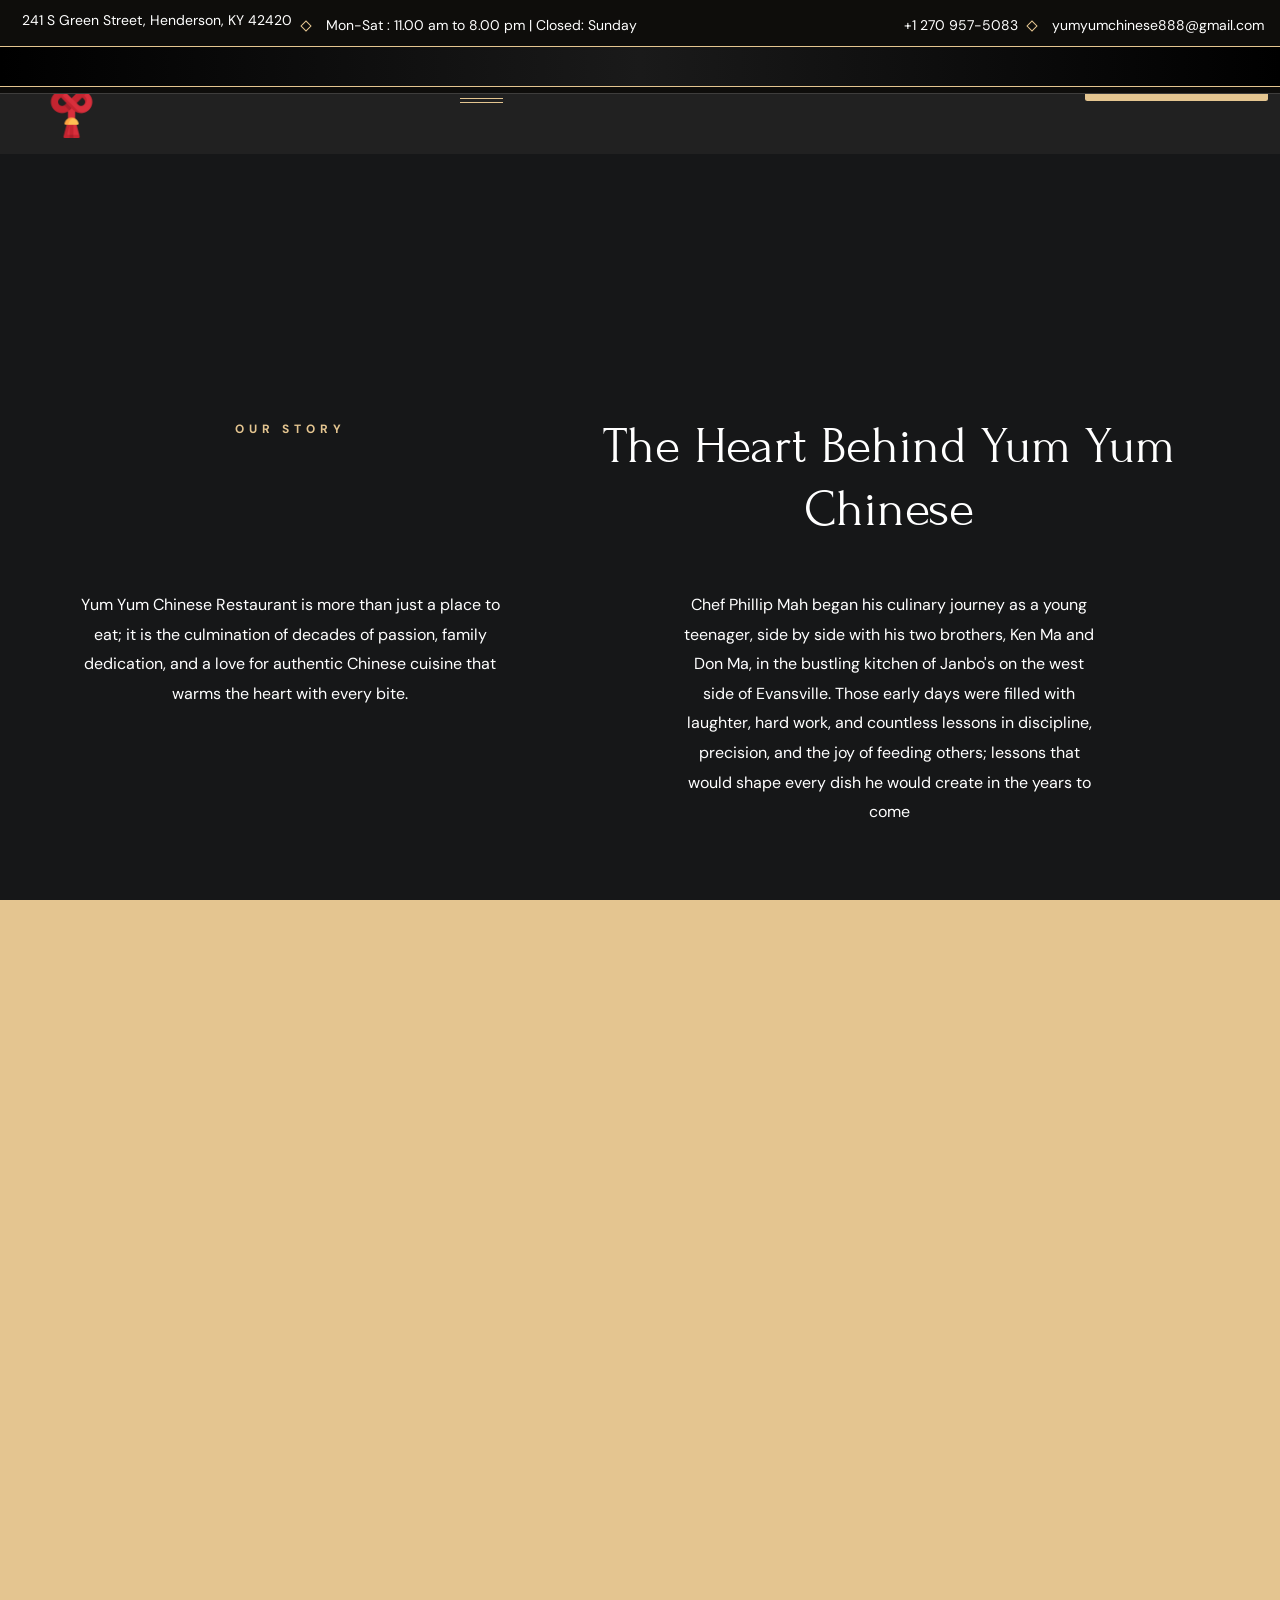
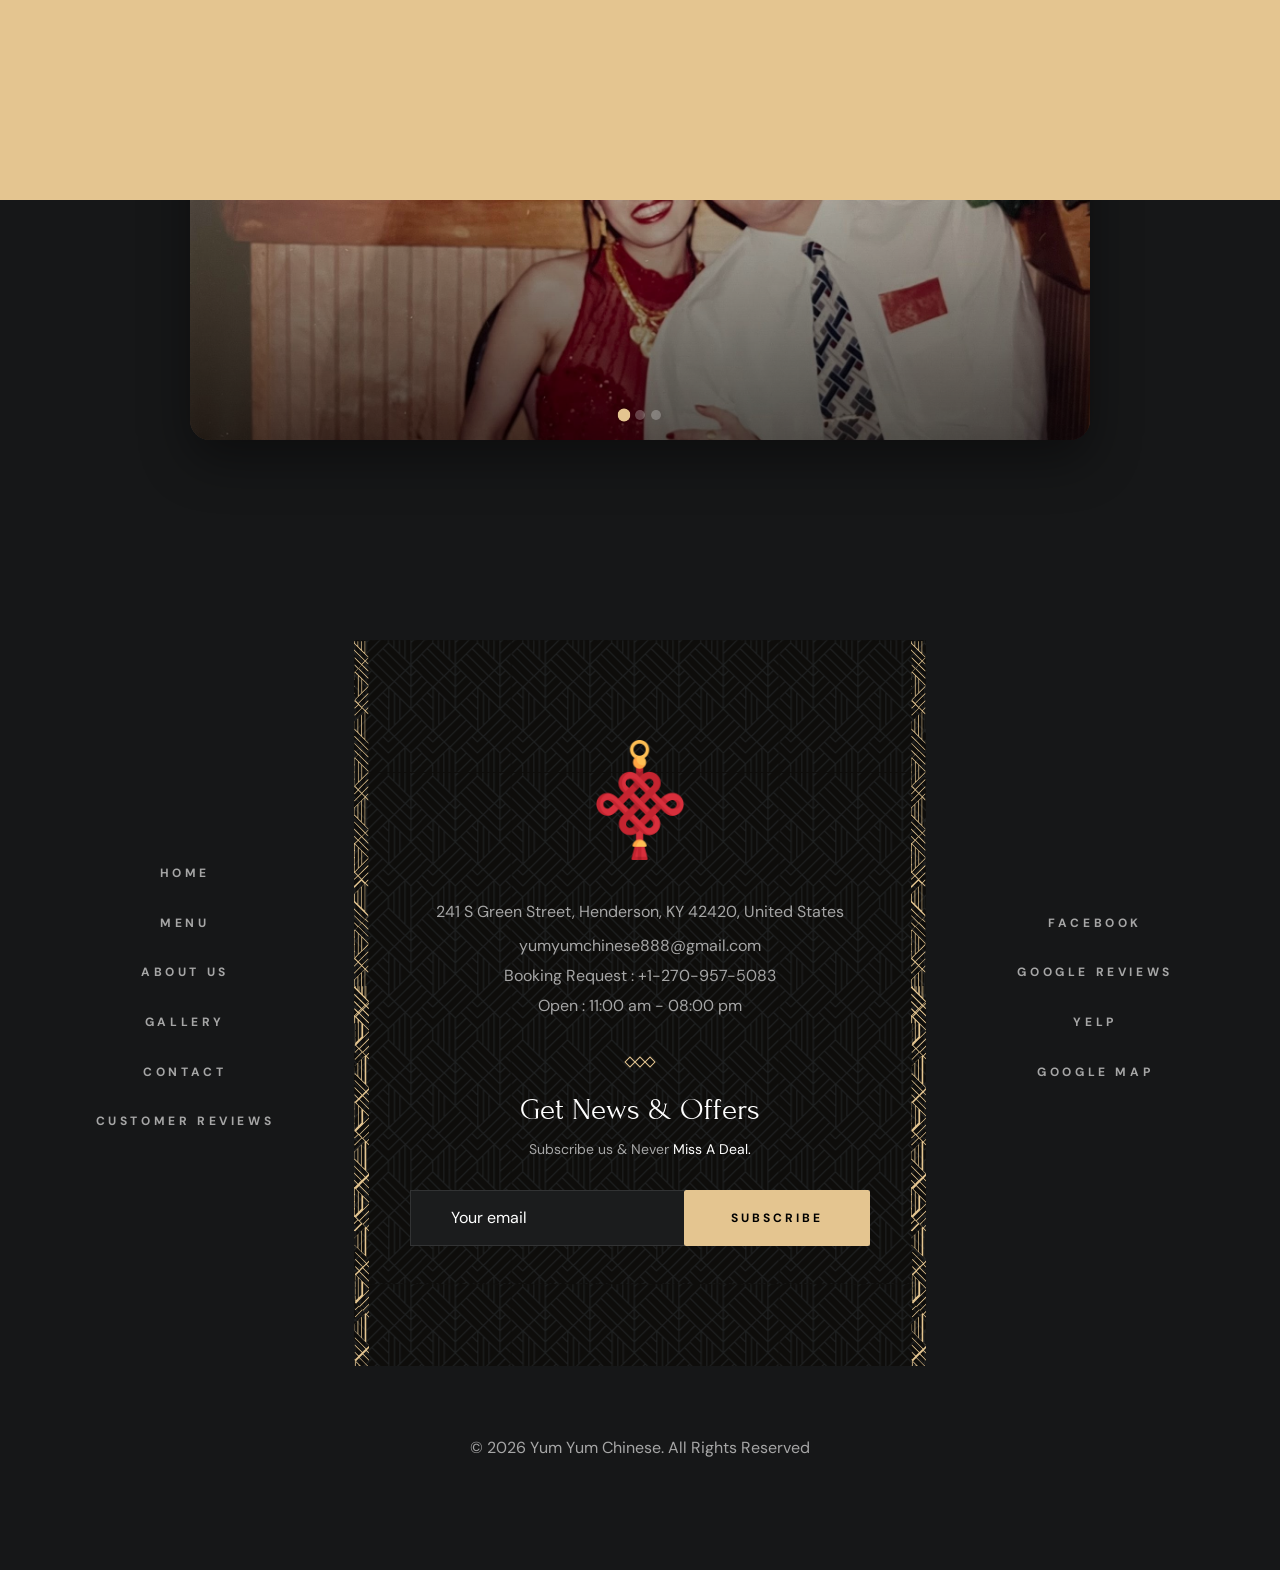
==== about.html @ f3e4d39f "cleaning up story for about us" ====
<!DOCTYPE html>
<html lang="en">

<head>
  <meta charset="UTF-8">
  <meta http-equiv="X-UA-Compatible" content="IE=edge">
  <meta name="viewport" content="width=device-width, initial-scale=1.0">

  <!-- 
    - primary meta tags
  -->
  <title>Yum Yum Chinese Restaurant - Authentic Chinese Cuisine</title>
  <meta name="title" content="Yum Yum Chinese Restaurant - Authentic Chinese Cuisine">
  <meta name="description" content="This is a Chinese restaurant html template made by veonzzn">

  <!-- 
    - favicon
  -->
  <link rel="shortcut icon" href="./assets/images/chinese-knot.png" type="image/png">

  <!-- 
    - google font link
  -->
  <link rel="preconnect" href="https://fonts.googleapis.com">
  <link rel="preconnect" href="https://fonts.gstatic.com" crossorigin>
  <link href="https://fonts.googleapis.com/css2?family=DM+Sans:wght@400;700&family=Forum&display=swap" rel="stylesheet">

  <!-- Bootstrap CSS -->
    <link rel="stylesheet" href="https://cdn.jsdelivr.net/npm/bootstrap@4.5.2/dist/css/bootstrap.min.css">
  
    <!-- 
    - custom css link
  -->
  <link rel="stylesheet" href="./assets/css/style.css">

</head>

<body id="top">

  <!-- 
    - #PRELOADER
  -->

  <div class="preload" data-preaload>
    <div class="circle"></div>
    <p class="text">Yum Yum Chinese</p>
  </div>





  <!-- 
    - #TOP BAR
  -->

  <div class="topbar">
    <div class="container">

      <address class="topbar-item">
        <div class="icon">
          <ion-icon name="location-outline" aria-hidden="true"></ion-icon>
        </div>

        <span class="span">
          241 S Green Street, Henderson, KY 42420
        </span>
      </address>

      <div class="separator"></div>

      <div class="topbar-item item-2">
        <div class="icon">
          <ion-icon name="time-outline" aria-hidden="true"></ion-icon>
        </div>

        <span class="span">Mon-Sat : 11.00 am to 8.00 pm | Closed: Sunday</span>
      </div>

      <a href="tel:+11234567890" class="topbar-item link">
        <div class="icon">
          <ion-icon name="call-outline" aria-hidden="true"></ion-icon>
        </div>

        <span class="span">+1 270 957-5083</span>
      </a>

      <div class="separator"></div>

      <a href="mailto:booking@restaurant.com" class="topbar-item link">
        <div class="icon">
          <ion-icon name="mail-outline" aria-hidden="true"></ion-icon>
        </div>

        <span class="span">yumyumchinese888@gmail.com</span>
      </a>

    </div>

    <div class="scroll-banner">
          <p>🔥 Fresh Chinese Food • Weekly Lunch and Combo Specials • Carry Out Only • Call Now: 270-957-5083 🔥      |      ✨ New Menus and New Prices Effective Immediately in April 2026 ✨</p>
    </div>
    
  </div>





  <!-- 
    - #HEADER
  -->

  <header class="header" data-header>
    <div class="container">

      <a href="#" class="logo">
        <img src="./assets/images/chinese-knot.png" width="160" height="50" alt="Yum Yum Chinese - Home">
      </a>

      <nav class="navbar" data-navbar>

        <button class="close-btn" aria-label="close menu" data-nav-toggler>
          <ion-icon name="close-outline" aria-hidden="true"></ion-icon>
        </button>

        <a href="#" class="logo">
          <img src="./assets/images/chinese-knot.png" width="160" height="50" alt="Yum Yum Chinese - Home">
        </a>

        <ul class="navbar-list">

          <li class="navbar-item">
            <a href="index.html" class="navbar-link hover-underline active">
              <div class="separator"></div>

              <span class="span">Home</span>
            </a>
          </li>

          <li class="navbar-item">
            <a href="menu.html" class="navbar-link hover-underline">
              <div class="separator"></div>

              <span class="span">Menu</span>
            </a>
          </li>

          <li class="navbar-item">
            <a href="about.html" class="navbar-link hover-underline">
              <div class="separator"></div>

              <span class="span">About Us</span>
            </a>
          </li>

          <li class="navbar-item">
            <a href="gallery.html" class="navbar-link hover-underline">
              <div class="separator"></div>

              <span class="span">Gallery</span>
            </a>
          </li>

          <li class="navbar-item">
            <a href="contact.html" class="navbar-link hover-underline">
              <div class="separator"></div>

              <span class="span">Contact</span>
            </a>
          </li>

          <li class="navbar-item">
            <a href="reviews.html" class="navbar-link hover-underline">
              <div class="separator"></div>

              <span class="span">Customer Reviews</span>
            </a>
          </li>

        </ul>

        <div class="text-center">
          <p class="headline-1 navbar-title">Visit Us</p>

          <address class="body-4">
            241 S Green Street, <br>
            Henderson, KY
          </address>

          <p class="body-4 navbar-text">Open: 11.00 am - 8.00pm</p>

          <a href="mailto:booking@grilli.com" class="body-4 sidebar-link">yumyumchinese888@gmail.com</a>

          <div class="separator"></div>

          <p class="contact-label">Place Order</p>

          <a href="tel:+88123123456" class="body-1 contact-number hover-underline">
            +1 270 957-5083
          </a>
        </div>

      </nav>

      <a href="#" class="btn btn-secondary">
        <span class="text text-1">Call Now</span>

        <span class="text text-2" aria-hidden="true">Call Now</span>
      </a>

      <button class="nav-open-btn" aria-label="open menu" data-nav-toggler>
        <span class="line line-1"></span>
        <span class="line line-2"></span>
        <span class="line line-3"></span>
      </button>

      <div class="overlay" data-nav-toggler data-overlay></div>

    </div>
  </header>

  <!-- 
  - #ABOUT
-->

<section class="section about text-center" aria-labelledby="about-label">
  <div class="container">

    <p class="section-subtitle label-2" id="about-label">Our Story</p>

    <h2 class="headline-1 section-title">The Heart Behind Yum Yum Chinese</h2>

    <p class="section-text">
      Yum Yum Chinese Restaurant is more than just a place to eat; it is the culmination of decades of passion, family dedication, and a love for authentic Chinese cuisine that warms the heart with every bite.
    </p>

    <p class="section-text">
      Chef Phillip Mah began his culinary journey as a young teenager, side by side with his two brothers, Ken Ma and Don Ma, in the bustling kitchen of Janbo&apos;s on the west side of Evansville. Those early days were filled with laughter, hard work, and countless lessons in discipline, precision, and the joy of feeding others; lessons that would shape every dish he would create in the years to come
    </p>

    <p class="section-text">
      As Phillip and his wife Ying grew their own family, they dreamed of crafting a restaurant that reflected their own vision and values. This dream took root in Princeton, Kentucky, where they opened Great Wall. There, they began perfecting a style that married authentic Chinese flavors with a warm, family-centered dining experience, a place where every guest felt like they were walking into the heart of someone&apos;s home.
    </p>

    <p class="section-text">
      Family remained at the center of their lives, and Phillip and Ying returned to Evansville to be closer to loved ones. Their belief that meals are more than food, they are moments shared, memories created, and connections strengthened, guided their next venture: Mandarin Garden. Each dish was prepared with care, patience, and the intention of bringing people together, table by table.
    </p>

    <p class="section-text">
      In 2018, Yum Yum Chinese Restaurant opened its doors in Henderson, Kentucky. Here, Phillip and Ying combined their years of experience, love for tradition, and a touch of creative flair to offer more than just food; they created a space where the community could gather, celebrate, and feel at home. From the crispy spring rolls to the sizzling entrees, every bite tells a story of dedication, resilience, and heart.
    </p>

    <p class="section-text">
      Today, Yum Yum Chinese continues to shine as a testament to their journey. It is a place where passion meets purpose, where every plate carries the flavors of family, and where guests are welcomed not just as customers, but as cherished members of the extended Yum Yum family.
    </p>

    </div>

    <div>
      <div id="carouselExampleIndicators" class="carousel slide" data-ride="carousel">
        <ol class="carousel-indicators">
          <li data-target="#carouselExampleIndicators" data-slide-to="0" class="active"></li>
          <li data-target="#carouselExampleIndicators" data-slide-to="1"></li>
          <li data-target="#carouselExampleIndicators" data-slide-to="2"></li>
        </ol>
        <div class="carousel-inner">
          <div class="carousel-item active">
            <img class="d-block w-100" src="./assets/images/slide-1.jpg" alt="marriage">
          </div>

          <div class="carousel-item">
            <img class="d-block w-100" src="./assets/images/story-1.jpeg" alt="on-a-date">
          </div>

          <div class="carousel-item">
            <img class="d-block w-100" src="./assets/images/story-young.jpeg" alt="young-couplee">
          </div>

          <div class="carousel-item">
            <img class="d-block w-100" src="./assets/images/story-sanfran.jpeg" alt="san-francisco">
          </div>

          <div class="carousel-item">
            <img class="d-block w-100" src="./assets/images/story-family-building.jpeg" alt="building-a-family">
          </div>

          <div class="carousel-item">
            <img class="d-block w-100" src="./assets/images/family-ky.jpg" alt="building-a-family-2">
          </div>

          <div class="carousel-item">
            <img class="d-block w-100" src="./assets/images/story-janbo.jpeg" alt="janbo-with-eldest-brother">
          </div>

          <div class="carousel-item">
            <img class="d-block w-100" src="./assets/images/story-fam-adults.jpeg" alt="family-gathering">
          </div>

          <div class="carousel-item">
            <img class="d-block w-100" src="./assets/images/story-kitchen-chef.jpeg" alt="chef-folding-rolls">
          </div>

          <div class="carousel-item">
            <img class="d-block w-100" src="./assets/images/story-guest-1.jpeg" alt="guest">
          </div>

          <div class="carousel-item">
            <img class="d-block w-100" src="./assets/images/story-guest-2.jpeg" alt="guest">
          </div>

          <div class="carousel-item">
            <img class="d-block w-100" src="./assets/images/story-guest-3.jpeg" alt="guest">
          </div>

          <div class="carousel-item">
            <img class="d-block w-100" src="./assets/images/story-guest-4.jpeg" alt="guest">
          </div>

          <div class="carousel-item">
            <img class="d-block w-100" src="./assets/images/story-guest-5.jpeg" alt="guest">
          </div>

          <div class="carousel-item">
            <img class="d-block w-100" src="./assets/images/story-guest-6.jpeg" alt="guest">
          </div>

          <div class="carousel-item">
            <img class="d-block w-100" src="./assets/images/story-guest-7.jpeg" alt="guest">
          </div>

          <div class="carousel-item">
            <img class="d-block w-100" src="./assets/images/story-guest.jpeg" alt="guest">
          </div>

        </div>
        <a class="carousel-control-prev" href="#carouselExampleIndicators" role="button" data-slide="prev">
          <span class="carousel-control-prev-icon" aria-hidden="true"></span>
          <span class="sr-only">Previous</span>
        </a>
        <a class="carousel-control-next" href="#carouselExampleIndicators" role="button" data-slide="next">
          <span class="carousel-control-next-icon" aria-hidden="true"></span>
          <span class="sr-only">Next</span>
        </a>
      </div>
    </div>
  </section>




  <!-- 
    - #FOOTER
  -->

  <footer class="footer section has-bg-image text-center"
    style="background-image: url('./assets/images/footer-bg.jpg')">
    <div class="container">

      <div class="footer-top grid-list">

        <div class="footer-brand has-before has-after">

          <a href="#" class="logo">
            <img src="./assets/images/chinese-knot.png" width="160" height="50" loading="lazy" alt="yummies">
          </a>

          <address class="body-4">
            241 S Green Street, Henderson, KY 42420, United States
          </address>

          <a href="mailto:yumyumchinese888@gmail.com" class="body-4 contact-link">yumyumchinese888@gmail.com</a>

          <a href="tel:+1-270-957-5083" class="body-4 contact-link">Booking Request : +1-270-957-5083</a>

          <p class="body-4">
            Open : 11:00 am - 08:00 pm
          </p>

          <div class="wrapper">
            <div class="separator"></div>
            <div class="separator"></div>
            <div class="separator"></div>
          </div>

          <p class="title-1">Get News & Offers</p>

          <p class="label-1">
            Subscribe us & Never <span class="span">Miss A Deal.</span>
          </p>

          <form action="" class="input-wrapper">
            <div class="icon-wrapper">
              <ion-icon name="mail-outline" aria-hidden="true"></ion-icon>

              <input type="email" name="email_address" placeholder="Your email" autocomplete="off" class="input-field">
            </div>

            <button type="submit" class="btn btn-secondary">
              <span class="text text-1">Subscribe</span>

              <span class="text text-2" aria-hidden="true">Subscribe</span>
            </button>
          </form>

        </div>

        <ul class="footer-list">

          <li>
            <a href="index.html" class="label-2 footer-link hover-underline">Home</a>
          </li>

          <li>
            <a href="menu.html" class="label-2 footer-link hover-underline">Menu</a>
          </li>

          <li>
            <a href="about.html" class="label-2 footer-link hover-underline">About Us</a>
          </li>

          <li>
            <a href="gallery.html" class="label-2 footer-link hover-underline">Gallery</a>
          </li>

          <li>
            <a href="contact.html" class="label-2 footer-link hover-underline">Contact</a>
          </li>

          <li>
            <a href="reviews.html" class="label-2 footer-link hover-underline">Customer Reviews</a>
          </li>

        </ul>

        <ul class="footer-list">

          <li>
            <a href="https://www.facebook.com/share/1Aq1JkBpDL/?mibextid=wwXIfr" class="label-2 footer-link hover-underline" alt="Facebook">Facebook</a>
          </li>

          <li>
            <a href="#" class="label-2 footer-link hover-underline" alt="Google Reviews">Google Reviews</a>
          </li>

          <li>
            <a href="https://www.yelp.com/biz/yum-yum-chinese-restaurant-henderson?osq=Chinese" class="label-2 footer-link hover-underline" alt="Yelp">Yelp</a>
          </li>

          <li>
            <a href="https://maps.app.goo.gl/qbdAaTSefvc7ScH89?g_st=ic" class="label-2 footer-link hover-underline" alt="Google Map">Google Map</a>
          </li>

        </ul>

      </div>

      <div class="footer-bottom">

        <p class="copyright">
          &copy; 2026 Yum Yum Chinese. All Rights Reserved
        </p>

      </div>

    </div>
  </footer>





  <!-- 
    - #BACK TO TOP
  -->

  <a href="#top" class="back-top-btn active" aria-label="back to top" data-back-top-btn>
    <ion-icon name="chevron-up" aria-hidden="true"></ion-icon>
  </a>





  <!-- 
    - custom js link
  -->
  <script src="./assets/js/script.js"></script>
  <script src="https://code.jquery.com/jquery-3.5.1.slim.min.js"></script>
  <script src="https://cdn.jsdelivr.net/npm/bootstrap@4.5.2/dist/js/bootstrap.bundle.min.js"></script>

  <!-- Carousel settings -->
    <script>
      $('.carousel').carousel({
        interval: 2000
      });
    </script>

    <!-- ionicons -->
    <script type="module" src="https://unpkg.com/ionicons@5.5.2/dist/ionicons/ionicons.esm.js"></script>
    <script nomodule src="https://unpkg.com/ionicons@5.5.2/dist/ionicons/ionicons.js"></script> 

</body>

</html>
---- assets/css/style.css ----
/*-----------------------------------*\
  #index.css
\*-----------------------------------*/

/**
 * copyright 2026 codewithsadee
 */





/*-----------------------------------*\
  #CUSTOM PROPERTY
\*-----------------------------------*/

:root {

  /**
   * COLORS
   */

  --gold-crayola: hsl(38, 61%, 73%);
  --quick-silver: hsla(0, 0%, 65%, 1);
  --davys-grey: hsla(30, 3%, 34%, 1);
  --smoky-black-1: hsla(40, 12%, 5%, 1);
  --smoky-black-2: hsla(30, 8%, 5%, 1);
  --smoky-black-3: hsla(0, 3%, 7%, 1);
  --eerie-black-1: hsla(210, 4%, 9%, 1);
  --eerie-black-2: hsla(210, 4%, 11%, 1);
  --eerie-black-3: hsla(180, 2%, 8%, 1);
  --eerie-black-4: hsla(0, 0%, 13%, 1);
  --white: hsla(0, 0%, 100%, 1);
  --white-alpha-20: hsla(0, 0%, 100%, 0.2);
  --white-alpha-10: hsla(0, 0%, 100%, 0.1);
  --black: hsla(0, 0%, 0%, 1);
  --black-alpha-80: hsla(0, 0%, 0%, 0.8);
  --black-alpha-15: hsla(0, 0%, 0%, 0.15);

  /**
   * GRADIENT COLOR
   */

  --loading-text-gradient: linear-gradient(90deg, transparent 0% 16.66%, var(--smoky-black-3) 33.33% 50%,  transparent 66.66% 75%);
  --gradient-1: linear-gradient(to top,hsla(0, 0%, 0%, 0.9),hsla(0, 0%, 0%, 0.7),transparent);

  /**
   * TYPOGRAPHY
   */

  /* font-family */
  --fontFamily-forum: 'Forum', cursive;
  --fontFamily-dm_sans: 'DM Sans', sans-serif;

  /* font-size */
  --fontSize-display-1: calc(1.3rem + 6.7vw);
  --fontSize-headline-1: calc(2rem + 2.5vw);
  --fontSize-headline-2: calc(1.3rem + 2.4vw);
  --fontSize-title-1: calc(1.6rem + 1.2vw);
  --fontSize-title-2: 2.2rem;
  --fontSize-title-3: 2.1rem;
  --fontSize-title-4: calc(1.6rem + 1.2vw);
  --fontSize-body-1: 2.4rem;
  --fontSize-body-2: 1.6rem;
  --fontSize-body-3: 1.8rem;
  --fontSize-body-4: 1.6rem;
  --fontSize-label-1: 1.4rem;
  --fontSize-label-2: 1.2rem;

  /* font-weight */
  --weight-regular: 400;
  --weight-bold: 700;

  /* line-height */
  --lineHeight-1: 1em;
  --lineHeight-2: 1.2em;
  --lineHeight-3: 1.5em;
  --lineHeight-4: 1.6em;
  --lineHeight-5: 1.85em;
  --lineHeight-6: 1.4em;

  /* letter-spacing */
  --letterSpacing-1: 0.15em;
  --letterSpacing-2: 0.4em;
  --letterSpacing-3: 0.2em;
  --letterSpacing-4: 0.3em;
  --letterSpacing-5: 3px;

  /**
   * SPACING
   */

  --section-space: 70px;

  /**
   * SHADOW
   */

  --shadow-1: 0px 0px 25px 0px hsla(0, 0%, 0%, 0.25);

  /**
   * BORDER RADIUS
   */

  --radius-24: 24px;
  --radius-circle: 50%;

  /**
   * TRANSITION
   */

  --transition-1: 250ms ease;
  --transition-2: 500ms ease;
  --transition-3: 1000ms ease;

}





/*-----------------------------------*\
  #RESET
\*-----------------------------------*/

*,
*::before,
*::after {
  margin: 0;
  padding: 0;
  box-sizing: border-box;
}

li { list-style: none; }

a,
img,
data,
span,
input,
button,
select,
ion-icon,
textarea { display: block; }

a {
  color: inherit;
  text-decoration: none;
}

img { height: auto; }

input,
button,
select,
textarea {
  background: none;
  border: none;
  font: inherit;
}

input,
select,
textarea {
  width: 100%;
  outline: none;
}

button { cursor: pointer; }

address { font-style: normal; }

html {
  font-size: 10px;
  scroll-behavior: smooth;
}

body {
  background-color: var(--eerie-black-1);
  color: var(--white);
  font-family: var(--fontFamily-dm_sans);
  font-size: var(--fontSize-body-4);
  font-weight: var(--weight-regular);
  line-height: var(--lineHeight-5);
  overflow: hidden;
  padding-top: 0;
}

body.loaded { overflow: overlay; }

body.nav-active { overflow: hidden; }

::-webkit-scrollbar { width: 5px; }

::-webkit-scrollbar-track { background-color: transparent; }

::-webkit-scrollbar-thumb { background-color: var(--gold-crayola); }





/*-----------------------------------*\
  #TYPOGRAPHY
\*-----------------------------------*/

.display-1,
.headline-1,
.headline-2,
.title-1,
.title-2,
.title-3,
.title-4 {
  color: var(--white);
  font-family: var(--fontFamily-forum);
  font-weight: var(--weight-regular);
  line-height: var(--lineHeight-2);
}

.display-1 {
  font-size: var(--fontSize-display-1);
  line-height: var(--lineHeight-1);
}

.headline-1 { font-size: var(--fontSize-headline-1); }

.headline-2 {
  font-size: var(--fontSize-headline-2);
  line-height: var(--lineHeight-6);
}

.title-1 { font-size: var(--fontSize-title-1); }

.title-2 { font-size: var(--fontSize-title-2); }

.title-3 { font-size: var(--fontSize-title-3); }

.title-4 { font-size: var(--fontSize-title-4); }

.body-1 {
  font-size: var(--fontSize-body-1);
  line-height: var(--lineHeight-6);
}

.body-2 {
  font-size: var(--fontSize-body-2);
  line-height: var(--lineHeight-4);
}

.body-3 { font-size: var(--fontSize-body-3); }

.body-4 { font-size: var(--fontSize-body-4); }

.label-1 { font-size: var(--fontSize-label-1); }

.label-2 { font-size: var(--fontSize-label-2); }





/*-----------------------------------*\
  #REUSED STYLE
\*-----------------------------------*/

.container { padding-inline: 16px; }

.separator {
  width: 8px;
  height: 8px;
  border: 1px solid var(--gold-crayola);
  transform: rotate(45deg);
}

.contact-label { font-weight: var(--weight-bold); }

.contact-number {
  color: var(--gold-crayola);
  max-width: max-content;
  margin-inline: auto;
}

.hover-underline {
  position: relative;
  max-width: max-content;
}

.hover-underline::after {
  content: "";
  position: absolute;
  left: 0;
  bottom: 0;
  width: 100%;
  height: 5px;
  border-block: 1px solid var(--gold-crayola);
  transform: scaleX(0.2);
  opacity: 0;
  transition: var(--transition-2);
}

.hover-underline:is(:hover, :focus-visible)::after {
  transform: scaleX(1);
  opacity: 1;
}

.contact-number::after { bottom: -5px; }

.text-center { text-align: center; }

.img-cover {
  width: 100%;
  height: 100%;
  object-fit: cover;
}

.section-subtitle {
  position: relative;
  color: var(--gold-crayola);
  font-weight: var(--weight-bold);
  text-transform: uppercase;
  letter-spacing: var(--letterSpacing-2);
  margin-block-end: 12px;
}

.section-subtitle::after {
  content: url('../images/separator.svg');
  display: block;
  width: 100px;
  margin-inline: auto;
  margin-block-start: 5px;
}

.btn {
  position: relative;
  color: var(--gold-crayola);
  font-size: var(--fontSize-label-2);
  font-weight: var(--weight-bold);
  text-transform: uppercase;
  letter-spacing: var(--letterSpacing-5);
  max-width: max-content;
  border: 2px solid var(--gold-crayola);
  padding: 12px 45px;
  overflow: hidden;
  z-index: 1;
}

.btn::before {
  content: "";
  position: absolute;
  bottom: 100%;
  left: 50%;
  transform: translateX(-50%);
  width: 200%;
  height: 200%;
  border-radius: var(--radius-circle);
  background-color: var(--gold-crayola);
  transition: var(--transition-2);
  z-index: -1;
}

.btn .text { transition: var(--transition-1); }

.btn .text-2 {
  position: absolute;
  top: 100%;
  left: 50%;
  transform: translateX(-50%);
  min-width: max-content;
  color: var(--smoky-black-1);
}

.btn:is(:hover, :focus-visible)::before { bottom: -50%; }

.btn:is(:hover, :focus-visible) .text-1 { transform: translateY(-40px); }

.btn:is(:hover, :focus-visible) .text-2 {
  top: 50%;
  transform: translate(-50%, -50%);
}

.btn-secondary {
  background-color: var(--gold-crayola);
  color: var(--black);
}

.btn-secondary::before { background-color: var(--smoky-black-1); }

.btn-secondary .text-2 { color: var(--white); }

.has-before,
.has-after {
  position: relative;
  z-index: 1;
}

.has-before::before,
.has-after::after {
  content: "";
  position: absolute;
}

.section {
  position: relative;
  padding-block: var(--section-space);
  overflow: hidden;
  z-index: 1;
}

.bg-black-10 { background-color: var(--smoky-black-2); }

.grid-list {
  display: grid;
  gap: 40px;
}

.hover\:shine { position: relative; }

.hover\:shine::after {
  content: "";
  position: absolute;
  top: 0;
  left: 0;
  width: 50%;
  height: 100%;
  background-image: linear-gradient(to right, transparent 0%, #fff6 100%);
  transform: skewX(-0.08turn) translateX(-180%);
}

.hover\:shine:is(:hover, :focus-within)::after {
  transform: skewX(-0.08turn) translateX(275%);
  transition: var(--transition-3);
}

.img-holder {
  aspect-ratio: var(--width) / var(--height);
  overflow: hidden;
  background-color: var(--eerie-black-4);
}

.btn-text {
  color: var(--gold-crayola);
  padding-block-end: 4px;
  margin-inline: auto;
  text-transform: uppercase;
  letter-spacing: var(--letterSpacing-3);
  font-weight: var(--weight-bold);
  transition: var(--transition-1);
}

.btn-text:is(:hover, :focus-visible) { color: var(--white); }

.shape {
  display: none;
  position: absolute;
  max-width: max-content;
  z-index: -1;
}

.w-100 { width: 100%; }

.move-anim { animation: move 5s linear infinite; }

@keyframes move {
  0%,
  100% { transform: translateY(0); }

  50% { transform: translateY(30px); }
}

.has-bg-image {
  background-repeat: no-repeat;
  background-size: cover;
  background-position: center;
}

.input-field {
  background-color: var(--eerie-black-2);
  color: var(--white);
  height: 56px;
  padding: 10px 20px;
  border: 1px solid var(--white-alpha-10);
  margin-block-end: 20px;
  outline: none;
  transition: border-color var(--transition-2);
}

.input-field::placeholder { color: inherit; }

.input-field:focus { border-color: var(--gold-crayola); }

.icon-wrapper {
  position: relative;
  margin-block-end: 20px;
}

.icon-wrapper .input-field {
  margin-block-end: 0;
  padding-inline-start: 40px;
  appearance: none;
  cursor: pointer;
}

.icon-wrapper ion-icon {
  position: absolute;
  top: 50%;
  transform: translateY(-50%);
  font-size: 1.4rem;
  --ionicon-stroke-width: 50px;
  pointer-events: none;
}

.icon-wrapper ion-icon:first-child { left: 15px; }

.icon-wrapper ion-icon:last-child { right: 10px; }





/*-----------------------------------*\
  #PRELOAD
\*-----------------------------------*/

.preload {
  position: fixed;
  top: 0;
  left: 0;
  right: 0;
  bottom: 0;
  background-color: var(--gold-crayola);
  z-index: 10;
  display: grid;
  place-content: center;
  justify-items: center;
  transition: var(--transition-2);
}

.preload > * { transition: var(--transition-1); }

.preload.loaded > * { opacity: 0; }

.preload.loaded {
  transition-delay: 250ms;
  transform: translateY(100%);
}

.circle {
  width: 112px;
  height: 112px;
  border-radius: var(--radius-circle);
  border: 3px solid var(--white);
  border-block-start-color: var(--smoky-black-3);
  margin-block-end: 45px;
  animation: rotate360 1s linear infinite;
}

@keyframes rotate360 {
  0% { transform: rotate(0); }
  100% { transform: rotate(1turn); }
}

.preload .text {
  background-image: var(--loading-text-gradient);
  background-size: 500%;
  font-size: calc(2rem + 3vw);
  font-weight: var(--weight-bold);
  line-height: 1em;
  text-transform: uppercase;
  letter-spacing: 16px;
  padding-inline-start: 16px;
  -webkit-text-fill-color: transparent;
  background-clip: text;
  -webkit-background-clip: text;
  -webkit-text-stroke: 0.5px var(--eerie-black-3);
  animation: loadingText linear 2s infinite;
}

@keyframes loadingText {
  0% { background-position: 100%; }
  100% { background-position: 0%; }
}





/*-----------------------------------*\
  #TOPBAR
\*-----------------------------------*/

.topbar { display: block; }





/*-----------------------------------*\
  #HEADER
\*-----------------------------------*/

.header .btn { display: none; }

.header {
  position: relative;
  top: 0;
  left: 0;
  width: 100%;
  background-color: var(--eerie-black-4);
  padding-block: 15px;
  z-index: 4;
  border-block-end: 1px solid transparent;
  transition: var(--transition-1);
}

.header.active {
  padding-block: 20px;
  background-color: var(--eerie-black-4);
  border-color: var(--black-alpha-15);
}

.header.hide {
  transform: translateY(-100%);
  transition-delay: 250ms;
}

.header .container {
  padding-inline: 20px;
  display: flex;
  justify-content: space-between;
  align-items: center;
  gap: 8px;
}

.nav-open-btn {
  padding: 8px;
  padding-inline-end: 0;
}

.nav-open-btn .line {
  width: 30px;
  height: 2px;
  background-color: var(--white);
  margin-block: 4px;
  transform-origin: left;
  animation: menuBtn 400ms ease-in-out alternate infinite;
}

@keyframes menuBtn {
  0% { transform: scaleX(1); }
  100% { transform: scaleX(0.5); }
}

.nav-open-btn .line-2 { animation-delay: 150ms; }

.nav-open-btn .line-3 { animation-delay: 300ms; }

.navbar {
  position: fixed;
  background-color: var(--smoky-black-1);
  top: 0;
  left: -360px;
  bottom: 0;
  max-width: 360px;
  width: 100%;
  padding-inline: 30px;
  padding-block-end: 50px;
  overflow-y: auto;
  visibility: hidden;
  z-index: 2;
  transition: var(--transition-2);
}

.navbar.active {
  visibility: visible;
  transform: translateX(360px);
}

.navbar .close-btn {
  color: var(--white);
  border: 1px solid currentColor;
  padding: 4px;
  border-radius: var(--radius-circle);
  margin-inline-start: auto;
  margin-block: 30px 20px;
}

.navbar .close-btn ion-icon { --ionicon-stroke-width: 40px; }

.navbar .close-btn:is(:hover, :focus-visible) { color: var(--gold-crayola); }

.navbar .logo {
  max-width: max-content;
  margin-inline: auto;
  margin-block-end: 60px;
}

.navbar-list {
  border-block-end: 1px solid var(--white-alpha-20);
  margin-block-end: 100px;
}

.navbar-item { border-block-start: 1px solid var(--white-alpha-20); }

.navbar-link {
  position: relative;
  font-size: var(--fontSize-label-2);
  text-transform: uppercase;
  padding-block: 10px;
  max-width: unset;
}

.navbar-link::after { display: none; }

.navbar-link .span { transition: var(--transition-1); }

.navbar-link:is(:hover, :focus-visible, .active) .span {
  color: var(--gold-crayola);
  transform: translateX(20px);
}

.navbar-link .separator {
  position: absolute;
  top: 50%;
  left: 0;
  transform: translateY(-50%) rotate(45deg);
  opacity: 0;
  transition: var(--transition-1);
}

.navbar-link:is(:hover, :focus-visible, .active) .separator { opacity: 1; }

.navbar-title { margin-block-end: 15px; }

.navbar-text { margin-block: 10px; }

.navbar .body-4 { color: var(--quick-silver); }

.sidebar-link { transition: var(--transition-1); }

.sidebar-link:is(:hover, :focus-visible) { color: var(--gold-crayola); }

.navbar .text-center .separator {
  margin-block: 30px;
  margin-inline: auto;
}

.navbar .contact-label { margin-block-end: 10px; }

.navbar::-webkit-scrollbar-thumb { background-color: var(--white-alpha-10); }

.overlay {
  position: fixed;
  top: 0;
  left: 0;
  bottom: 0;
  right: 0;
  background-color: var(--black-alpha-80);
  opacity: 0;
  pointer-events: none;
  transition: var(--transition-2);
  z-index: 1;
}

.overlay.active {
  opacity: 1;
  pointer-events: all;
}





/*-----------------------------------*\
  #HERO
\*-----------------------------------*/

.hero .slider-btn { display: none; }

.hero {
  position: relative;
  padding-block: 120px;
  min-height: 100vh;
  overflow: hidden;
  z-index: 1;
}

.hero .slider-item {
  position: absolute;
  top: 50%;
  left: 50%;
  transform: translate(-50%, -50%);
  width: 100%;
  height: 100%;
  display: grid;
  place-content: center;
  padding-block-start: 100px;
  opacity: 0;
  visibility: hidden;
  transition: var(--transition-3);
  z-index: 1;
}

.hero .slider-item.active {
  opacity: 1;
  visibility: visible;
}

.hero .slider-bg {
  position: absolute;
  top: 0;
  left: 0;
  width: 100%;
  height: 100%;
  transform: scale(1.15);
  pointer-events: none;
  user-select: none;
  z-index: -1;
}

.hero .slider-item.active .slider-bg {
  animation: smoothScale 7s linear forwards;
}

@keyframes smoothScale {
  0% { transform: scale(1); }
  100% { transform: scale(1.15); }
}

.hero .section-subtitle::after { margin-block: 14px 20px; }

.hero-text { margin-block: 10px 40px; }

.hero .btn { margin-inline: auto; }

.hero-btn {
  position: absolute;
  bottom: 15px;
  right: 15px;
  z-index: 2;
  background-color: var(--gold-crayola);
  width: 110px;
  height: 110px;
  padding: 12px;
  transform: scale(0.6);
}

.hero-btn img {
  margin-inline: auto;
  margin-block-end: 6px;
}

.hero-btn .span {
  color: var(--black);
  font-weight: var(--weight-bold);
  text-transform: uppercase;
  letter-spacing: var(--letterSpacing-1);
  line-height: var(--lineHeight-3);
}

.hero-btn::after {
  inset: 0;
  border: 1px solid var(--gold-crayola);
  animation: rotate360 15s linear infinite;
}

.slider-reveal {
  transform: translateY(30px);
  opacity: 0;
}

.hero .slider-item.active .slider-reveal {
  animation: sliderReveal 1s ease forwards;
}

@keyframes sliderReveal {
  0% {
    transform: translateY(30px);
    opacity: 0;
  }

  100% {
    transform: translateY(0);
    opacity: 1;
  }
}

.hero .slider-item.active .section-subtitle { animation-delay: 500ms; }

.hero .slider-item.active .hero-title { animation-delay: 1000ms; }

.hero .slider-item.active .hero-text { animation-delay: 1.5s; }

.hero .slider-item.active .btn { animation-delay: 2s; }





/*-----------------------------------*\
  #SERVICE
\*-----------------------------------*/

.service .section-title { margin-block-end: 16px; }

.service .section-text { margin-block-end: 40px; }

.service-card { overflow: hidden; }

.service-card .has-before {
  padding-block: 30px;
  margin-block-end: 26px;
  z-index: 1;
}

.service-card .has-before::before {
  top: 0;
  left: 50%;
  transform: translateX(-50%);
  width: 140px;
  height: 100%;
  background-image: url('../images/img-pattern.svg');
  background-position: center;
  background-size: cover;
  background-repeat: repeat;
  transition: var(--transition-2);
  transition-delay: 0;
  z-index: -1;
  will-change: transform;
}

.service-card:is(:hover, :focus-within) .has-before::before {
  transform: rotateY(0.5turn) translateX(50%);
  transition-delay: 300ms;
}

.service-card .card-banner { transition: var(--transition-2); }

.service-card:is(:hover, :focus-within) .card-banner { transform: scale(1.05); }

.service .card-title { margin-block-end: 12px; }





/*-----------------------------------*\
  #ABOUT
\*-----------------------------------*/

.about .section-text { margin-block: 15px 30px; }

.about .btn {
  margin-inline: auto;
  margin-block-start: 26px;
}

.about .container {
  display: grid;
  gap: 120px;
}

.about-banner {
  position: relative;
  margin-block-end: 120px;
}

.about-banner > .w-100 { padding-inline-start: 50px; }

.about .abs-img { position: absolute; }

.about .abs-img::before { z-index: -1; }

.about .abs-img-1 {
  bottom: -120px;
  left: 0;
  width: 150px;
  padding-block: 50px;
}

.about .abs-img-2 {
  top: -65px;
  right: 0;
  overflow: hidden;
}

.about .abs-img-1::before {
  top: 0;
  bottom: 0;
  left: 50%;
  transform: translateX(-50%);
  width: 140px;
  background-image: url('../images/img-pattern.svg');
  background-repeat: repeat;
}

.about .abs-img-2::before {
  inset: 0;
  background-image: url('../images/badge-2-bg.png');
  background-repeat: no-repeat;
  background-size: contain;
  animation: rotate360 15s linear infinite;
}





/*-----------------------------------*\
  #SPECIAL DISH
\*-----------------------------------*/

.special-dish-content { padding-block: 70px; }

.special-dish .abs-img {
  margin-inline: auto;
  margin-block-end: 12px;
}

.special-dish .section-text { margin-block: 16px 40px; }

.special-dish-content .wrapper {
  display: flex;
  justify-content: center;
  align-items: center;
  gap: 20px;
  margin-block-end: 40px;
}

.special-dish-content .del {
  text-decoration: none;
  color: var(--davys-grey);
}

.special-dish-content .span { color: var(--gold-crayola); }

.special-dish .btn { margin-inline: auto; }





/*-----------------------------------*\
  #MENU
\*-----------------------------------*/

.menu .section-title { margin-block-end: 40px; }

.menu .grid-list { margin-block-end: 50px; }

.menu-card {
  display: flex;
  align-items: flex-start;
  gap: 20px;
}

.hover\:card .card-banner { background-color: var(--gold-crayola); }

.hover\:card .card-banner .img-cover { transition: var(--transition-2); }

.hover\:card:is(:hover, :focus-within) .card-banner .img-cover {
  opacity: 0.7;
  transform: scale(1.05);
}

.menu-card .card-banner {
  flex-shrink: 0;
  border-radius: var(--radius-24);
}

.menu-card .card-title {
  flex: 1;                /* take available space */
  margin: 0;              /* remove extra spacing */
}

.menu-card .card-title { transition: var(--transition-1); }

.menu-card .card-title:is(:hover, :focus-visible) { color: var(--gold-crayola); }

.menu-card .badge {
  background-color: var(--gold-crayola);
  color: var(--eerie-black-1);
  font-family: var(--fontFamily-forum);
  max-width: max-content;
  line-height: var(--lineHeight-6);
  text-transform: uppercase;
  padding-inline: 10px;
  margin-block-start: 10px;
}

.menu-card .span {
  color: var(--gold-crayola);
  margin-block: 10px;
}

.menu-card .card-text {
  color: var(--quick-silver);
  line-height: var(--lineHeight-4);
}

.menu-price {
  white-space: nowrap;                  /* prevents line breaks for price */
  color: var(--gold-crayola);
  font-weight: var(--weight-bold);
}

.menu-text .span {
  display: inline-block;
  color: var(--gold-crayola);
}

.menu .btn {
  margin-inline: auto;
  margin-block-start: 26px;
}

.menu .shape {
  display: block;
  width: 70%;
}

.menu .shape-2 {
  top: 0;
  left: 0;
}

.menu .shape-3 {
  bottom: 0;
  right: 0;
}





/*-----------------------------------*\
  #TESTIMONIALS
\*-----------------------------------*/

.testi {
  padding-block-end: 340px;
  position: static;
}

.testi .quote {
  font-size: 7rem;
  font-family: var(--fontFamily-forum);
  line-height: 0.7em;
}

.testi .wrapper {
  display: flex;
  justify-content: center;
  gap: 2px;
  margin-block: 40px 50px;
}

.testi .separator { animation: rotate360 15s linear infinite; }

.profile .img {
  margin-inline: auto;
  border-radius: var(--radius-circle);
  margin-block-end: 15px;
}

.testi .profile-name {
  color: var(--gold-crayola);
  font-weight: var(--weight-bold);
  text-transform: uppercase;
  letter-spacing: var(--letterSpacing-3);
}





/*-----------------------------------*\
  #RESERVATION
\*-----------------------------------*/

.reservation-form { margin-block-start: -270px; }

.form-text { margin-block-end: 40px; }

.form-text .link {
  display: inline;
  color: var(--gold-crayola);
}

.form-right .headline-1 { margin-block-end: 40px; }

.form-right .contact-label { margin-block-end: 5px; }

.form-right .separator { margin: 20px auto; }

.form-right .body-4 {
  color: var(--quick-silver);
  line-height: var(--lineHeight-3);
}

.form-right .body-4:not(:last-child) { margin-block-end: 25px; }

.form-left,
.form-right { padding: 40px 20px 30px; }

.input-field[type="date"] {
  text-transform: uppercase;
  padding-inline-end: 10px;
}

.input-field[type="date"]::-webkit-calendar-picker-indicator { opacity: 0; }

textarea.input-field {
  resize: none;
  height: 140px;
  padding-block: 20px;
  line-height: var(--lineHeight-1);
}

.form-left .btn {
  max-width: 100%;
  width: 100%;
}

.form-right {
  background-repeat: repeat;
  background-position: top left;
}





/*-----------------------------------*\
  #FEATURES
\*-----------------------------------*/

.features .section-title { margin-block-end: 40px; }

.feature-card { padding: 30px 20px 40px; }

.feature-item:nth-child(2n+1) .feature-card { background-color: var(--eerie-black-3); }

.feature-item:nth-child(2n) .feature-card { background-color: var(--smoky-black-3); }

.feature-card .card-icon {
  max-width: max-content;
  margin-inline: auto;
  transition: var(--transition-2);
}

.feature-card:hover .card-icon { transform: scale(-1) rotate(180deg); }

.feature-card .card-title { margin-block: 20px; }

.feature-card .card-text {
  color: var(--quick-silver);
  line-height: var(--lineHeight-6);
}





/*-----------------------------------*\
  #EVENT
\*-----------------------------------*/

.event .section-title { margin-block-end: 40px; }

.event-card {
  position: relative;
  overflow: hidden;
}

.event-card .card-content {
  background-image: var(--gradient-1);
  position: absolute;
  bottom: 0;
  width: 100%;
  padding: 35px 35px 25px;
}

.event-card .publish-date {
  position: absolute;
  top: 30px;
  left: 25px;
  padding: 5px 10px;
  color: var(--gold-crayola);
  background-color: var(--black);
  font-weight: var(--weight-bold);
  letter-spacing: var(--letterSpacing-1);
  line-height: 14px;
}

.event-card .card-subtitle {
  color: var(--gold-crayola);
  text-transform: uppercase;
  font-weight: var(--weight-bold);
  letter-spacing: var(--letterSpacing-2);
  margin-block-end: 5px;
}

.event-card .card-banner .img-cover { transition: var(--transition-2); }

.event-card:is(:hover, :focus-within) .img-cover { transform: scale(1.05); }

.event .btn {
  margin-inline: auto;
  margin-block-start: 40px;
}





/*-----------------------------------*\
  #FOOTER
\*-----------------------------------*/

.footer-top { margin-block-end: 70px; }

.footer-brand {
  position: relative;
  padding: 50px 40px;
  background: var(--smoky-black-1) url("../images/footer-form-bg.png");
  background-position: center top;
  background-repeat: repeat;
}

.footer-brand::before,
.footer-brand::after {
  top: 0;
  width: 15px;
  height: 100%;
  background-image: url("../images/footer-form-pattern.svg");
}

.footer-brand::before { left: 0; }

.footer-brand::after { right: 0; }

.footer-brand .logo {
  max-width: max-content;
  margin-inline: auto;
  margin-block-end: 40px;
}

.footer-brand :is(.body-4, .label-1) {
  color: var(--quick-silver);
  line-height: var(--lineHeight-3);
}

.footer-brand .contact-link {
  margin-block: 6px;
  transition: var(--transition-1);
}

.footer-brand .contact-link:is(:hover, :focus-visible) { color: var(--gold-crayola); }

.footer-brand .wrapper {
  display: flex;
  justify-content: center;
  gap: 2px;
  margin-block: 40px 25px;
}

.footer-brand .separator { animation: rotate360 15s linear infinite; }

.footer-brand .label-1 { margin-block-end: 30px; }

.footer-brand .label-1 .span {
  display: inline;
  color: var(--white);
}

.footer-brand .icon-wrapper .input-field { cursor: text; }

.footer-brand .btn { min-width: 100%; }

.footer-list {
  display: grid;
  gap: 20px;
}

.footer-link {
  color: var(--quick-silver);
  font-weight: var(--weight-bold);
  text-transform: uppercase;
  letter-spacing: var(--letterSpacing-4);
  margin-inline: auto;
  transition: var(--transition-1);
}

.footer-link:is(:hover, :focus-visible) { color: var(--gold-crayola); }

.copyright {
  color: var(--quick-silver);
  line-height: var(--lineHeight-3);
}

.copyright .link {
  display: inline;
  color: var(--gold-crayola);
  text-decoration: underline;
}





/*-----------------------------------*\
  #BACK TO TOP
\*-----------------------------------*/

.back-top-btn {
  position: fixed;
  bottom: 20px;
  right: 20px;
  background-color: var(--gold-crayola);
  color: var(--smoky-black-1);
  font-size: 22px;
  width: 50px;
  height: 50px;
  border-radius: var(--radius-circle);
  display: grid;
  place-items: center;
  box-shadow: var(--shadow-1);
  transition: var(--transition-1);
  opacity: 0;
  visibility: hidden;
  z-index: 4;
}

.back-top-btn:is(:hover, :focus-visible) {
  background-color: var(--white);
  color: var(--gold-crayola);
}

.back-top-btn.active {
  opacity: 1;
  visibility: visible;
}





/*-----------------------------------*\
  #MEDIA QUERIES
\*-----------------------------------*/

/**
 * responsive for larger than 575px screen
 */

@media (min-width: 575px) {

  /**
   * CUSTOM PROPERTY
   */

  :root {

    /**
     * typography
     */

    --fontSize-body-2: 2rem;

  }



  /**
   * REUSED STYLE
   */

  :is(.service, .about) .section-text {
    max-width: 420px;
    margin-inline: auto;
  }

  .contact-number { --fontSize-body-1: 3rem; }



  /**
   * TOPBAR
   */

  .topbar {
    display: block;
    position: relative;
    top: 0;
    left: 0;
    width: 100%;
    padding-block: 6px;
    border-block-end: 1px solid var(--white-alpha-20);
    z-index: 5;
    transition: var(--transition-1);

    background-color: var(--smoky-black-1);
    backdrop-filter: blur(6px);
  }

  .topbar:has(~ .header.active) { transform: translateY(-100%); }

  .topbar-item:not(.link),
  .topbar .separator { display: none; }

  .topbar .container,
  .topbar-item {
    display: flex;
    align-items: center;
  }

  .topbar .container {
    justify-content: center;
    gap: 10px;
  }

  .topbar-item { gap: 6px; }

  .topbar-item ion-icon { --ionicon-stroke-width: 60px; }

  .topbar-item .span { font-size: var(--fontSize-label-1); }

  .topbar .link { transition: var(--transition-1); }

  .topbar .link:is(:hover, :focus-visible) { color: var(--gold-crayola); }



  /**
   * HEADER
   */

  .header { top: 51px; }

  .header.active { top: 0; }

  .header .btn {
    display: block;
    margin-inline-start: auto;
  }



  /**
   * HERO
   */

  .hero-btn { transform: scale(0.7); }



  /**
   * SERVICE
   */

  .service .container {
    max-width: 420px;
    margin-inline: auto;
  }



  /**
   * ABOUT
   */

  .about .container { gap: 80px; }

  .about-banner > .w-100 { padding-inline-start: 90px; }

  .about .abs-img-1 { width: 285px; }

  .about .contact-number { --fontSize-body-1: 2.4rem; }



  /**
   * MENU
   */

  .menu-card .title-wrapper {
    display: flex;
    justify-content: flex-start;
    align-items: center;
    gap: 15px;
  }

  .menu-card .badge { margin-block-start: 0; }

  .menu-card .span {
    flex-grow: 1;
    display: flex;
    align-items: center;
    gap: 15px;
    position: relative;
  }

  .menu-card .span::before {
    content: "";
    height: 6px;
    flex-grow: 1;
    border-block: 1px solid var(--white-alpha-20);
  }

/*-----------------------------------*\
  #MENU LIST (NUMBERED ITEMS)
\*-----------------------------------*/

.menu-item {
  display: grid;
  grid-template-columns: 1fr auto;
  gap: 12px;
  padding: 10px 0;
  border-bottom: 1px dashed rgba(255,255,255,0.08);
}

/* LEFT SIDE (NUMBER + NAME) */
.menu-left {
  display: flex;
  gap: 10px;
  flex: 1;                    /* take remaining space */
  align-items: flex-start;
  flex-wrap: wrap;            /* wrap name if too long */
}

.menu-num {
  flex-shrink: 0;      /* number doesn't shrink */
  min-width: 45px;
  color: var(--quick-silver);
  font-weight: 500;
}

.menu-name {
  line-height: 1.4;
  word-break: break-word;
}

/* RIGHT SIDE (PRICES) */
.menu-price {
  flex-shrink: 0;          /* price doesn't shrink */
  min-width: 75px;
  text-align: right;
  display: flex;
  flex-direction: column;
  align-items: flex-end;
  white-space: nowrap;     /* prevent price from breaking */
}

/* SMALL */
.price-small {
  font-size: 12px;
  color: var(--quick-silver);
}

/* LARGE (highlighted for upsell) */
.price-large {
  font-size: 16px;
  font-weight: 600;
  color: var(--gold-crayola);
}

/* HOVER EFFECT (subtle premium feel) */
.menu-item:hover {
  background: rgba(255,255,255,0.03);
  padding-left: 6px;
  padding-right: 6px;
  padding-inline: 6px;
  border-radius: 6px;
  transition: 0.2s ease;
}


  /**
   * EVENT
   */

  .event .container {
    max-width: 420px;
    margin-inline: auto;
  }



  /**
   * FOOTER
   */

  .footer-brand > * {
    max-width: 460px;
    margin-inline: auto;
  }

  .footer .input-wrapper { position: relative; }

  .footer .input-field {
    margin-block-end: 0;
    padding-inline-end: 205px;
  }

  .footer-brand .btn {
    position: absolute;
    top: 0;
    right: 0;
    bottom: 0;
    min-width: max-content;
  }

}





/**
 * responsive for larger than 768px screen
 */

@media (min-width: 768px) {

  /**
   * REUSED STYLE
   */

  .grid-list { grid-template-columns: 1fr 1fr; }

  :is(.service, .event) .container { max-width: 820px; }

  :is(.service, .event) .grid-list li:last-child {
    grid-column: 1 / 3;
    width: calc(50% - 20px);
    margin-inline: auto;

  }

  .header {
    top: 60px; /* smaller topbar */
    padding-block: 15px;
  }

  .header .container {
    padding-inline: 12px;
  }

  .logo img {
    width: 120px;
  }

  /**
   * HEADER
   */

  .navbar-list { margin-inline: 30px; }



  /**
   * HERO
   */

  .hero .slider-btn {
    display: grid;
    position: absolute;
    z-index: 1;
    color: var(--gold-crayola);
    font-size: 2.4rem;
    border: 1px solid var(--gold-crayola);
    width: 45px;
    height: 45px;
    place-items: center;
    top: 50%;
    transform: translateY(-50%) rotate(45deg);
    transition: var(--transition-1);
  }

  .hero .slider-btn ion-icon { transform: rotate(-45deg); }

  .hero .slider-btn.prev { left: 30px; }

  .hero .slider-btn.next { right: 30px; }

  .hero .slider-btn:is(:hover, :focus-visible) {
    background-color: var(--gold-crayola);
    color: var(--black);
  }



  /**
   * RESERVATION
   */

  .reservation .input-wrapper {
    display: grid;
    grid-template-columns: 1fr 1fr;
    column-gap: 20px;
  }

  .reservation .input-wrapper:nth-child(4) {
    grid-template-columns: repeat(3, 1fr);
  }



  /**
   * FOOTER
   */

  .footer-brand { grid-column: 1 / 3; }

}





/**
 * responsive for larger than 992px screen
 */

@media (min-width: 992px) {

  /**
   * CUSTOM PROPERTY
   */

  :root {

    /**
     * spacing
     */

    --section-space: 100px;

  }



  /**
   * REUSED STYLE
   */

  :is(.service, .event) .container { max-width: unset; }

  :is(.service, .event) .grid-list { grid-template-columns: repeat(3, 1fr); }

  :is(.service, .event) .grid-list li:last-child {
    grid-column: auto;
    width: 100%;
  }



  /**
   * TOPBAR
   */

  .topbar-item:not(.link) { display: flex; }

  .topbar .item-2 { margin-inline-end: auto; }



  /**
   * SERVICE
   */

  .service .shape { display: block; }

  .service .shape-1 {
    bottom: 0;
    left: 0;
  }

  .service .shape-2 {
    top: 0;
    right: 0;
  }



  /**
   * ABOUT
   */

  .about .container {
    grid-template-columns: 0.7fr 1fr;
    gap: 30px;
  }



  /**
   * SPECIAL DISH
   */

  .special-dish {
    display: grid;
    grid-template-columns: 1fr 1fr;
    text-align: left;
  }

  .special-dish-content { padding-inline: 50px 25px; }

  .special-dish-content .container { position: relative; }

  .special-dish .section-subtitle::after,
  .special-dish .btn { margin-inline: 0; }

  .special-dish-content .wrapper { justify-content: flex-start; }

  .special-dish .abs-img {
    position: absolute;
    top: 10px;
    left: -40px;
    animation: move 5s linear infinite;
  }



  /**
   * MENU
   */

  .menu .grid-list {
    position: relative;
    column-gap: 90px;
  }

  .menu .grid-list::before {
    content: "";
    position: absolute;
    top: 0;
    left: 50%;
    height: 100%;
    border-inline-start: 1px solid var(--white-alpha-20);
  }



  /**
   * TESTIMONIALS
   */

  .testi-text {
    max-width: 910px;
    margin-inline: auto;
  }



  /**
   * RESERVATION
   */

  .reservation-form {
    display: grid;
    grid-template-columns: 1fr 0.5fr;
  }



  /**
   * FOOTER
   */

  .footer .grid-list {
    grid-template-columns: 0.45fr 1fr 0.45fr;
    align-items: center;
  }

  .footer-brand {
    grid-column: auto;
    order: 1;
    padding-block: 100px;
  }

  .footer-list:last-child { order: 2; }

}





/**
 * responsive for larger than 1200px screen
 */

@media (min-width: 1200px) {

  /**
   * CUSTOM PROPERTY
   */

  :root {

    /**
     * typography
     */

    --fontSize-title-2: 2.5rem;

  }



  /**
   * REUSED STYLE
   */

  .container,
  :is(.service, .event) .container {
    max-width: 1200px;
    width: 100%;
    margin-inline: auto;
  }



  /**
   * TOPBAR
   */

  .topbar .container { max-width: unset; }

  .topbar .separator { display: block; }



  /**
   * HEADER
   */

  .nav-open-btn,
  .navbar > *:not(.navbar-list),
  .header .overlay { display: none; }

  .header .container { max-width: unset; }

  .navbar,
  .navbar.active,
  .navbar-list { all: unset; }

  .navbar,
  .navbar.active { margin-inline: auto 20px; }

  .navbar-list {
    display: flex;
    gap: 30px;
  }

  .navbar-item { border-block-start: none; }

  .navbar .separator { display: none; }

  .navbar-link:is(:hover, :focus-visible, .active) .span {
    transform: unset;
  }

  .navbar-link {
    font-weight: var(--weight-bold);
    letter-spacing: var(--letterSpacing-1);
  }

  .navbar-link::after { display: block; }

  .navbar-link.active::after {
    transform: scaleX(1);
    opacity: 1;
  }

  .header .btn { margin-inline-start: 0; }



  /**
   * HERO
   */

  .hero { height: 880px; }

  .hero-btn {
    bottom: 50px;
    right: 50px;
    transform: scale(1);
  }



  /**
   * SERVICE
   */

  .service .grid-list { gap: 150px; }

  .service .grid-list li:nth-child(2n+1) { transform: translateY(-160px); }

  .service .section-text { margin-block-end: 75px; }



  /**
   * ABOUT
   */

  .about { padding-block: 170px 100px; }



  /**
   * SPECIAL DISH
   */

  .special-dish-content {
    padding: 225px 120px;
    padding-inline-end: 0;
  }

  .special-dish-content .container {
    max-width: 460px;
    margin-inline: 0;
  }



  /**
   * MENU
   */

  .menu .grid-list {
    gap: 55px 200px;
    margin-block-end: 55px;
  }



  /**
   * TESTIMONIALS
   */

  .form-left,
  .form-right { padding: 75px 60px; }




  /**
   * FEATURES
   */

  .features .grid-list { grid-template-columns: repeat(4, 1fr); }

}





/**
 * responsive for larger than 1400px screen
 */

@media (min-width: 1400px) {

  /**
   * HEADER
   */

  .navbar { margin-inline: auto; }



  /**
   * ABOUT
   */

  .about-content { padding-inline-end: 90px; }

  .about .shape {
    display: block;
    top: 46%;
    left: 0;
  }



  /**
   * SPECIAL DISH
   */

  .special-dish {
    overflow: visible;
    position: relative;
  }

  .special-dish .shape {
    display: block;
    right: 0;
    z-index: 1;
  }

  .special-dish .shape-1 { top: 45%; }

  .special-dish .shape-2 {
    bottom: 0;
    transform: translateY(50%);
    width: max-content;
  }



  /**
   * FEATURES
   */

  .features { overflow: visible; }

  .features .shape { display: block; }

  .features .shape-1 {
    top: -100px;
    right: 0;
  }

  .features .shape-2 {
    bottom: 80px;
    left: 0;
  }

}

.gallery-grid{
    display:grid;
    grid-template-columns:repeat(auto-fit,minmax(250px,1fr));
    gap:20px;
    margin-top:30px;
}

.gallery-grid img{
    width:100%;
    border-radius:8px;
}


/**
   * Menu
   */

.menu-grid {
  display: grid;
  grid-template-columns: repeat(auto-fit, minmax(220px, 1fr));
  gap: 30px;
  margin-top: 40px;
}

.menu-column {
  background: rgba(172, 144, 18, 0.04);
  padding: 20px;
  border-radius: 12px;
  border: 1px solid rgba(255,255,255,0.05);
  transition: 0.3s ease;
}

.menu-column:hover {
  transform: translateY(-5px);
  background: rgba(255,255,255,0.06);
}

.menu-column h3 {
  margin-bottom: 12px;
  font-weight: 12px;
  font-size: 18px;
  letter-spacing: 0.5px;
}

.menu-column ul {
  list-style: none;
  padding: 0;
}

.menu-column li {
  display: flex;
  gap: 8px;
  font-size: 14px;
  margin-bottom: 6px;
  opacity: 0.85;
}

.menu-num {
  min-width: 40px; /* keeps all numbers aligned */
  font-weight: 600;
}

.menu-size-note {
  font-size: 12px;
  color: var(--quick-silver);
  margin-bottom: 8px;
}

.menu-specials {
  background-color: #111;
  padding: 80px 0;
}

.specials-grid {
  display: grid;
  grid-template-columns: repeat(2, 1fr);
  gap: 30px;
  margin-top: 40px;
}

.special-card {
  background: #1a1a1a;
  padding: 30px;
  border-radius: 12px;
  border: 1px solid rgba(255,255,255,0.08);
  transition: 0.3s ease;
}

.special-card:hover {
  transform: translateY(-5px);
  border-color: #d4af37; /* gold accent */
}

.special-card ul {
  list-style: none;
  padding: 0;
  margin: 20px 0;
}

.special-card li {
  margin-bottom: 10px;
  font-size: 15px;
}

.special-note {
  font-size: 13px;
  opacity: 0.7;
  margin-bottom: 5px;
}

.special-includes {
  margin-bottom: 15px;
  font-size: 14px;
  opacity: 0.8;
}

.special-price {
  display: block;
  margin-top: 15px;
  font-weight: bold;
  color: #d4af37;
}

.special-instructions {
  margin-top: 15px;
  font-size: 13px;
  font-style: italic;
  opacity: 0.7;
}

/* Mobile */
@media (max-width: 768px) {
  .specials-grid {
    grid-template-columns: 1fr;
  }

  body {
    padding-top: 100px; /* topbar + header combined */
  }

  .topbar {
    position: relative;
    top: 0;
    z-index: 1000;
    width: 100%;
    padding: 8px 10px;
    text-align: center;
  }

  .topbar .container {
    flex-direction: column;
    gap: 5px;
  }

  .topbar-item {
    justify-content: center;
    font-size: 12px;
  }

  .topbar-item .span {
    font-size: 11px;
    line-height: 1.2;
  }

  .header {
    top: 40px;
    z-index: 999;
  }

  .header.active {
    top: 40px; /* keep it under topbar ALWAYS */
  }
}

/*-----------------------------------*\
  #MENU MOBILE RESPONSIVE
\*-----------------------------------*/

@media (max-width: 600px) {
  .menu-item {
    flex-direction: column;        /* stack number/name and price */
    align-items: flex-start;       /* left-align everything */
    padding: 8px 0;
  }

  .menu-left {
    gap: 6px;
    flex-wrap: wrap;
  }

  .menu-price {
    text-align: left;              /* price moves below name */
    min-width: auto;
    margin-top: 4px;               /* small spacing from name */
    align-self: flex-start;
  }

  .menu-num {
    min-width: 35px;               /* slightly smaller on mobile */
  }
}


/* =========================
   HONEYCOMB GALLERY
========================= */

.honeycomb {
  display: flex;
  flex-wrap: wrap;
  justify-content: center;
  gap: 10px;
  margin-top: 50px;
}

.hex {
  width: 180px;
  height: 200px;
  position: relative;
  clip-path: polygon(
    50% 0%, 
    100% 25%, 
    100% 75%, 
    50% 100%, 
    0% 75%, 
    0% 25%
  );
  overflow: hidden;
  transition: 0.3s ease;
}

/* Images inside hex */
.hex img {
  width: 100%;
  height: 100%;
  object-fit: cover;
}

/* Stagger effect (honeycomb layout) */
.hex:nth-child(odd) {
  transform: translateY(30px);
}

/* Hover effect */
.hex:hover {
  transform: scale(1.05);
  z-index: 2;
}



/* =========================
   CONTACT FORM
========================= */

.contact-modern {
  padding: 180px 20px;
  background-color: #0a0a0a;
}

.contact-grid {
  display: grid;
  grid-template-columns: 1fr 1fr;
  gap: 40px;
  align-items: stretch;
}

.contact-form-box,
.contact-info-box {
  background: #111;
  padding: 40px;
  border-radius: 16px;
  box-shadow: 0 10px 40px rgba(0, 0, 0, 0.6);
}

/* FORM */

.modern-form .input-row {
  display: flex;
  gap: 15px;
  margin-bottom: 15px;
}

.modern-form .input-field {
  width: 100%;
  padding: 14px 16px;
  border-radius: 10px;
  border: 1px solid rgba(255,255,255,0.1);
  background: #0d0d0d;
  color: #fff;
  outline: none;
  transition: 0.3s;
}

.modern-form .input-field:focus {
  border-color: var(--gold-crayola);
}

.textarea {
  min-height: 140px;
  resize: none;
  margin-top: 10px;
  margin-bottom: 20px;
}

/* INFO SIDE */

.contact-info-box {
  display: flex;
  flex-direction: column;
  justify-content: center;
}

.contact-item {
  margin-bottom: 20px;
  color: #ccc;
}

.contact-item a {
  color: var(--gold-crayola);
}

/* RESPONSIVE */

@media (max-width: 768px) {
  .contact-grid {
    grid-template-columns: 1fr;
  }

  .modern-form .input-row {
    flex-direction: column;
  }
}



/* =========================
  CUSTOMER REVIEWS
========================= */

.reviews-grid {
  display: grid;
  grid-template-columns: repeat(auto-fit, minmax(250px, 1fr));
  gap: 20px;
  margin-top: 40px;
}

.review-card {
  background: #82250E;
  padding: 25px;
  border-radius: 12px;
  color: #fff;
  box-shadow: 0 10px 25px rgba(0,0,0,0.3);
}

.review-text {
  font-style: italic;
  margin-bottom: 15px;
}

.review-author {
  font-size: 14px;
  opacity: 0.8;
}


/* ===============================
   GALLERY CAROUSEL
================================ */

.carousel {
  max-width: 900px;
  margin: 60px auto 0;
  border-radius: 20px;
  overflow: hidden;
  position: relative;
  box-shadow: 0 20px 50px rgba(0, 0, 0, 0.4);
}

/* Images */
.carousel-item img {
  height: 500px;
  object-fit: cover;
  filter: brightness(0.9);
  transition: transform 0.6s ease, filter 0.6s ease;
}

/* Subtle zoom effect on active slide */
.carousel-item.active img {
  transform: scale(1.05);
  filter: brightness(1);
}

/* Dark gradient overlay for readability */
.carousel::after {
  content: "";
  position: absolute;
  inset: 0;
  background: linear-gradient(
    to top,
    rgba(0,0,0,0.6),
    rgba(0,0,0,0.2),
    transparent
  );
  pointer-events: none;
}

/* Indicators (dots) */
.carousel-indicators li {
  background-color: rgba(255, 255, 255, 0.5);
  width: 10px;
  height: 10px;
  border-radius: 50%;
  transition: all 0.3s ease;
}

.carousel-indicators .active {
  background-color: var(--gold-crayola);
  transform: scale(1.3);
}

/* Arrows */
.carousel-control-prev,
.carousel-control-next {
  width: 8%;
  opacity: 0;
  transition: opacity 0.3s ease;
}

.carousel:hover .carousel-control-prev,
.carousel:hover .carousel-control-next {
  opacity: 1;
}

/* Arrow icons */
.carousel-control-prev-icon,
.carousel-control-next-icon {
  background-size: 60%;
  filter: invert(1);
}

/* Optional: gold glow on hover */
.carousel-control-prev:hover,
.carousel-control-next:hover {
  background: rgba(212, 175, 55, 0.2);
}

.carousel-item:nth-child(3) img,
.carousel-item:nth-child(8) img {
  object-position: center 20%; /* move frame upward */
}


/* ===============================
   Spinning Text
   
================================ */

.scroll-banner {
  background: linear-gradient(90deg, #000, #1a1a1a, #000);
  border-top: 1px solid var(--gold-crayola);
  border-bottom: 1px solid var(--gold-crayola);
  font-family: 'Forum', serif;
  font-size: 14px;
  position: relative;
  z-index: 1;
  margin-top: 0;
  overflow: hidden;
  white-space: nowrap;
}

.scroll-banner p {
  display: inline-block;
  padding-left: 100%;
  animation: scroll-left 30s linear infinite;
}

@keyframes scroll-left {
  0% {
    transform: translateX(0%);
  }
  100% {
    transform: translateX(-100%);
  }
}
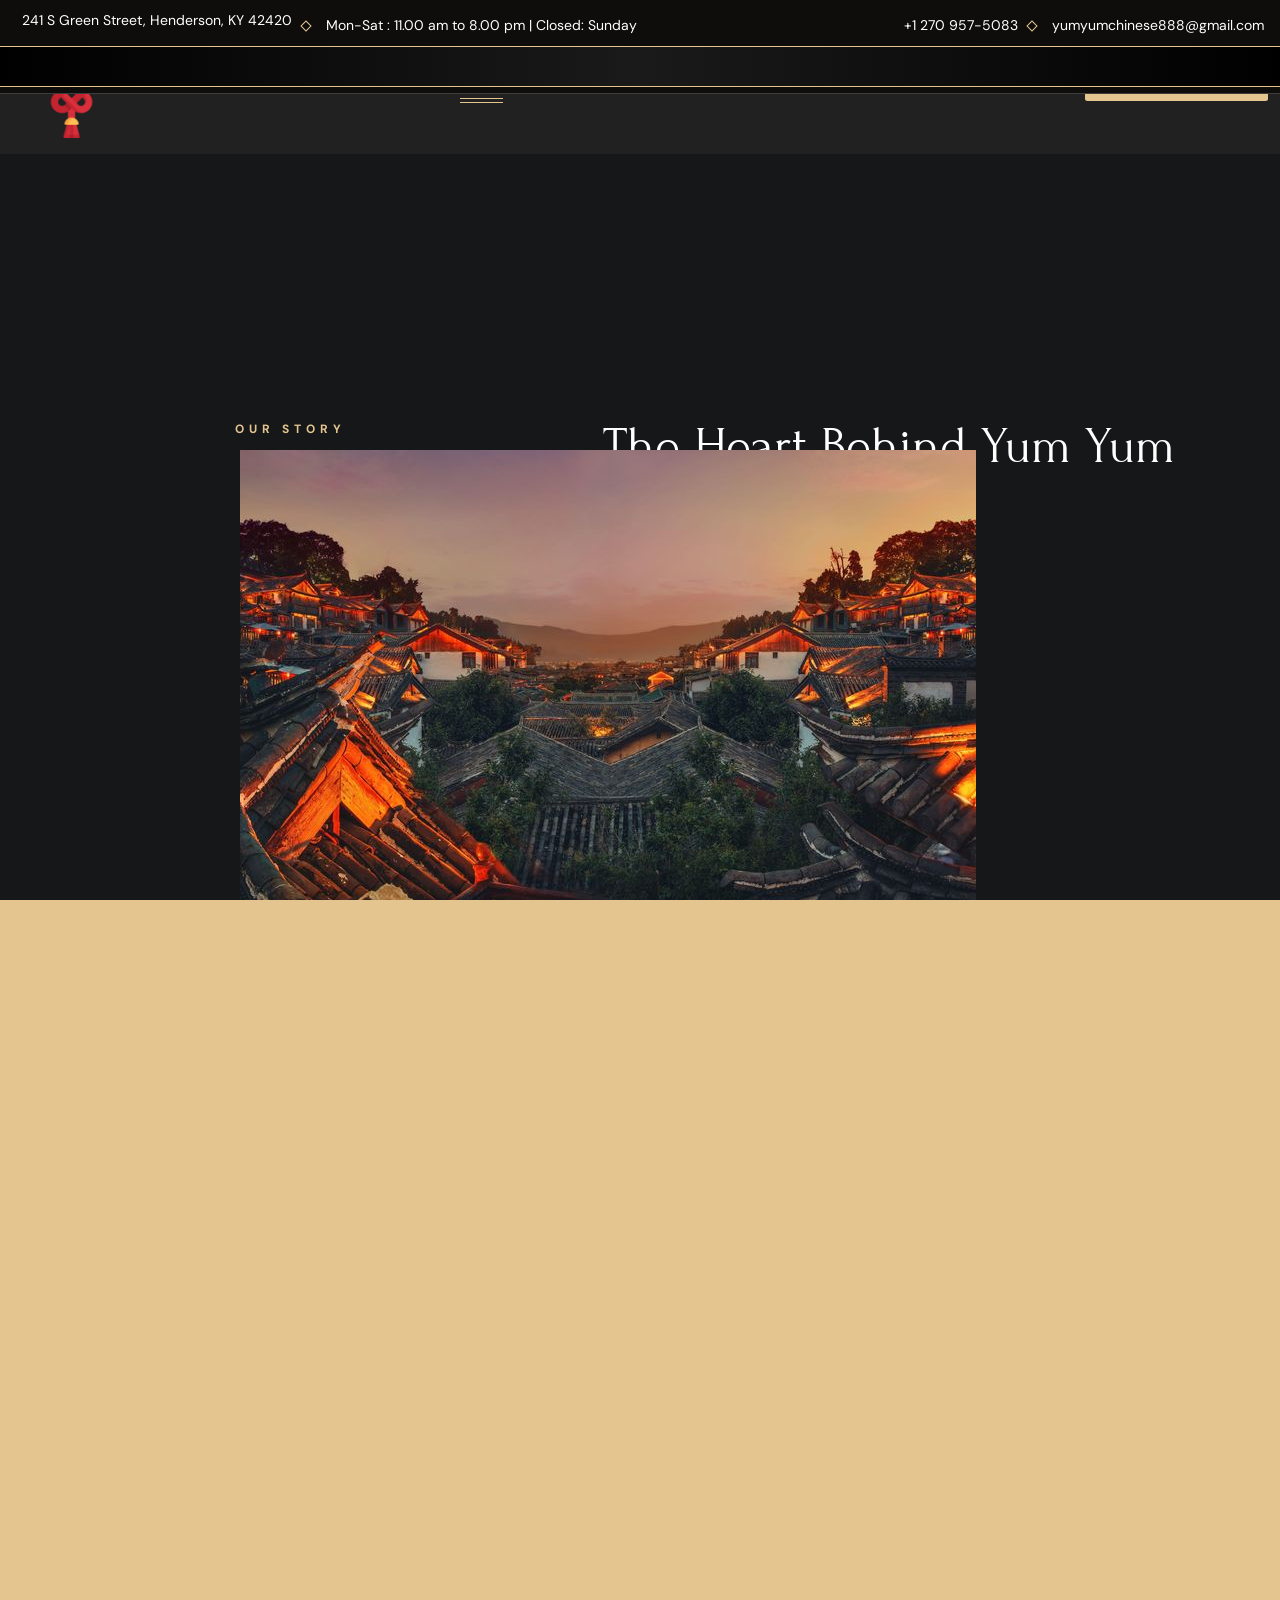
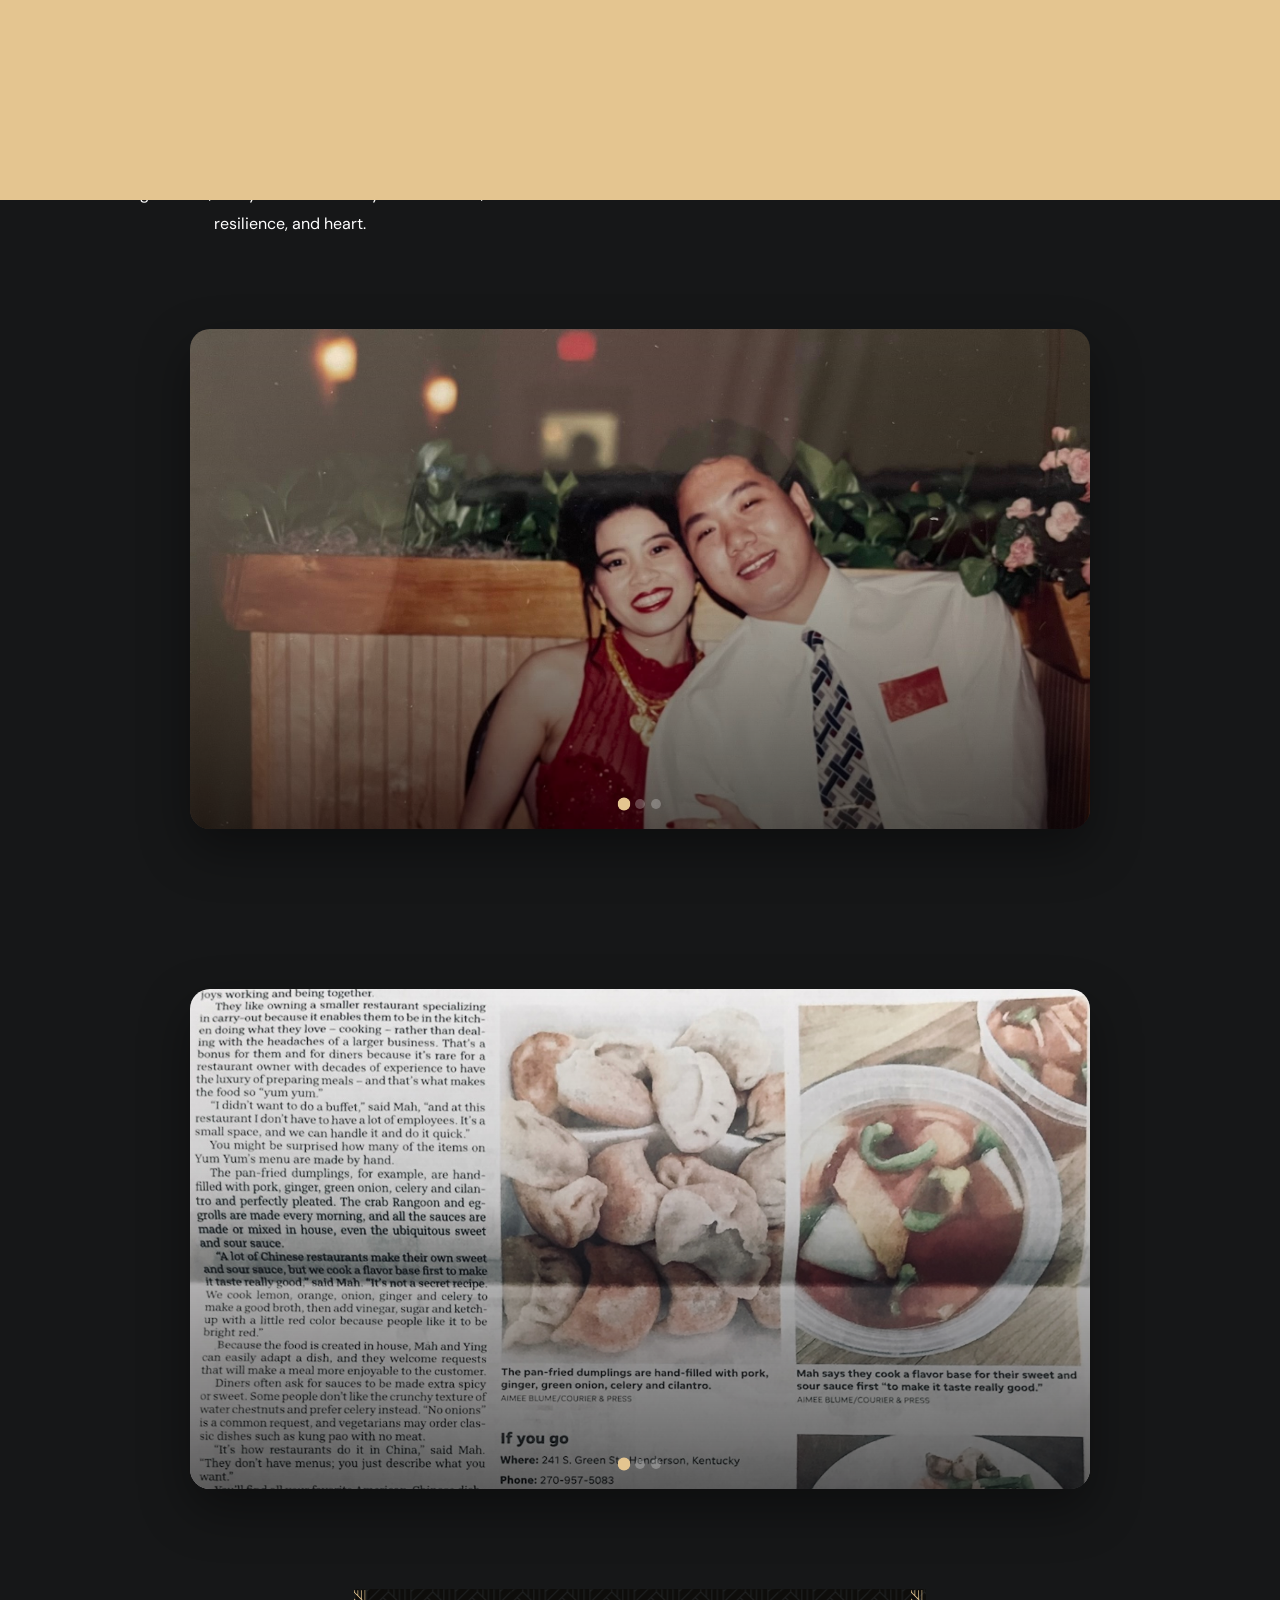
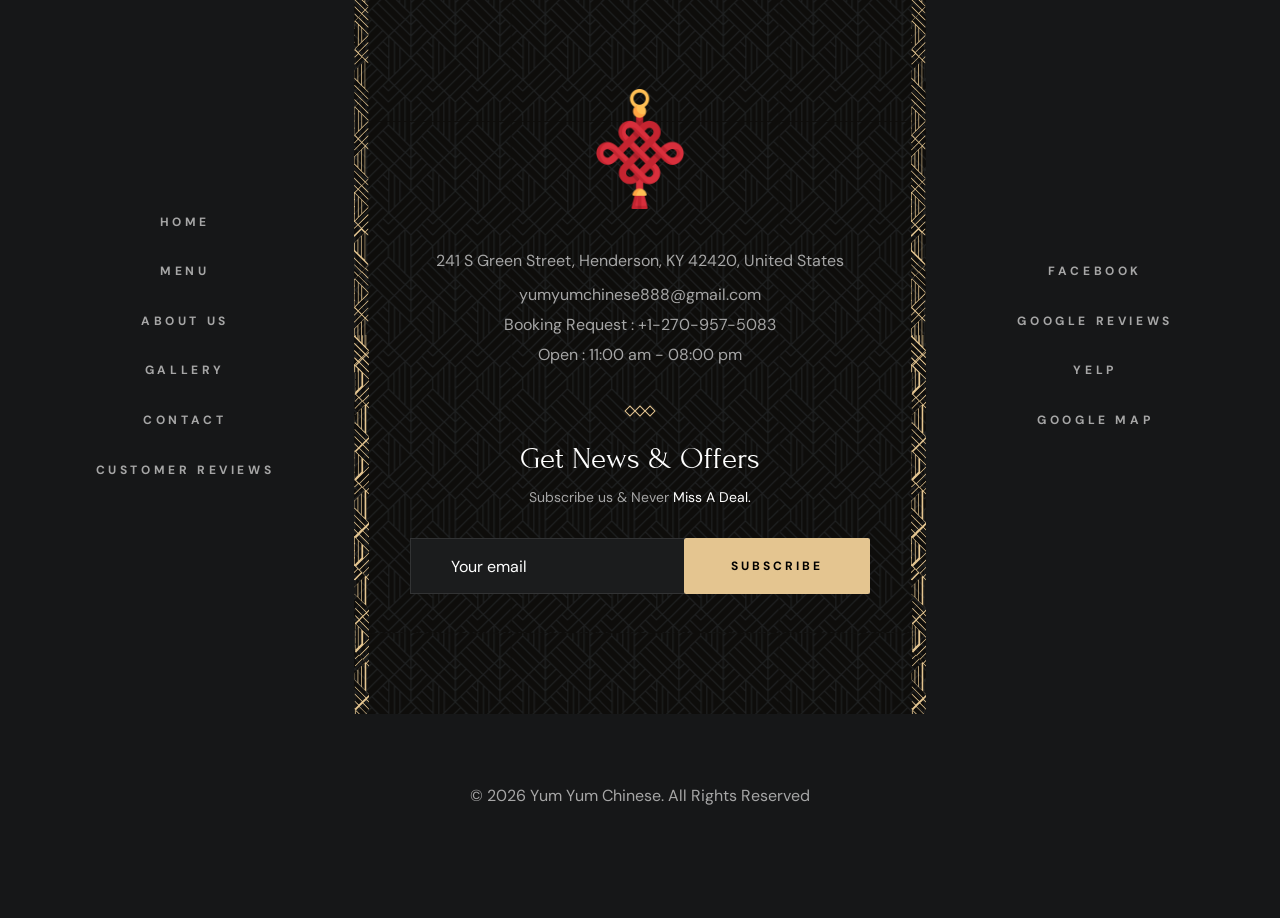
==== commit 2362fd31: "adding another about slide deck" ====
--- a/about.html
+++ b/about.html
@@ -286,7 +286,7 @@
           </div>
 
           <div class="carousel-item">
-            <img class="d-block w-100" src="./assets/images/family-ky.jpg" alt="building-a-family-2">
+            <img class="d-block w-100" src="./assets/images/family-ky.jpeg" alt="family-in-ky">
           </div>
 
           <div class="carousel-item">
@@ -346,6 +346,39 @@
     </div>
   </section>
 
+  <div>
+      <div id="carouselExampleIndicators" class="carousel slide" data-ride="carousel">
+        <ol class="carousel-indicators">
+          <li data-target="#carouselExampleIndicators" data-slide-to="0" class="active"></li>
+          <li data-target="#carouselExampleIndicators" data-slide-to="1"></li>
+          <li data-target="#carouselExampleIndicators" data-slide-to="2"></li>
+        </ol>
+        <div class="carousel-inner">
+          <div class="carousel-item active">
+            <img class="d-block w-100" src="./assets/images/paper-1.jpg" alt="marriage">
+          </div>
+
+          <div class="carousel-item">
+            <img class="d-block w-100" src="./assets/images/paper-2.jpg" alt="on-a-date">
+          </div>
+
+          <div class="carousel-item">
+            <img class="d-block w-100" src="./assets/images/paper-3.jpg" alt="young-couplee">
+          </div>
+
+        </div>
+        <a class="carousel-control-prev" href="#carouselExampleIndicators" role="button" data-slide="prev">
+          <span class="carousel-control-prev-icon" aria-hidden="true"></span>
+          <span class="sr-only">Previous</span>
+        </a>
+        <a class="carousel-control-next" href="#carouselExampleIndicators" role="button" data-slide="next">
+          <span class="carousel-control-next-icon" aria-hidden="true"></span>
+          <span class="sr-only">Next</span>
+        </a>
+      </div>
+    </div>
+  </section>
+
 
 
 
--- a/assets/css/style.css
+++ b/assets/css/style.css
@@ -323,7 +323,7 @@
 }
 
 .section-subtitle::after {
-  content: url('../images/separator.svg');
+  content: url('../images/categories-bg.jpg');
   display: block;
   width: 100px;
   margin-inline: auto;
@@ -939,7 +939,25 @@
 
 .service .card-title { margin-block-end: 12px; }
 
-
+.section.service {
+  position: relative;
+  background: url('./assets/images/categories-bg.jpg') no-repeat center center;
+  padding: 80px 0;
+  overflow: hidden;
+  border-radius: 24px;
+}
+
+.section.service::before {
+  content: "";
+  position: absolute;
+  inset: 0;
+  background: rgba(0,0,0,0.3); /* semi-transparent overlay */
+  z-index: 0;
+}
+.section.service > .container {
+  position: relative;
+  z-index: 1; /* ensures text/content sits above overlay */
+}
 
 
 
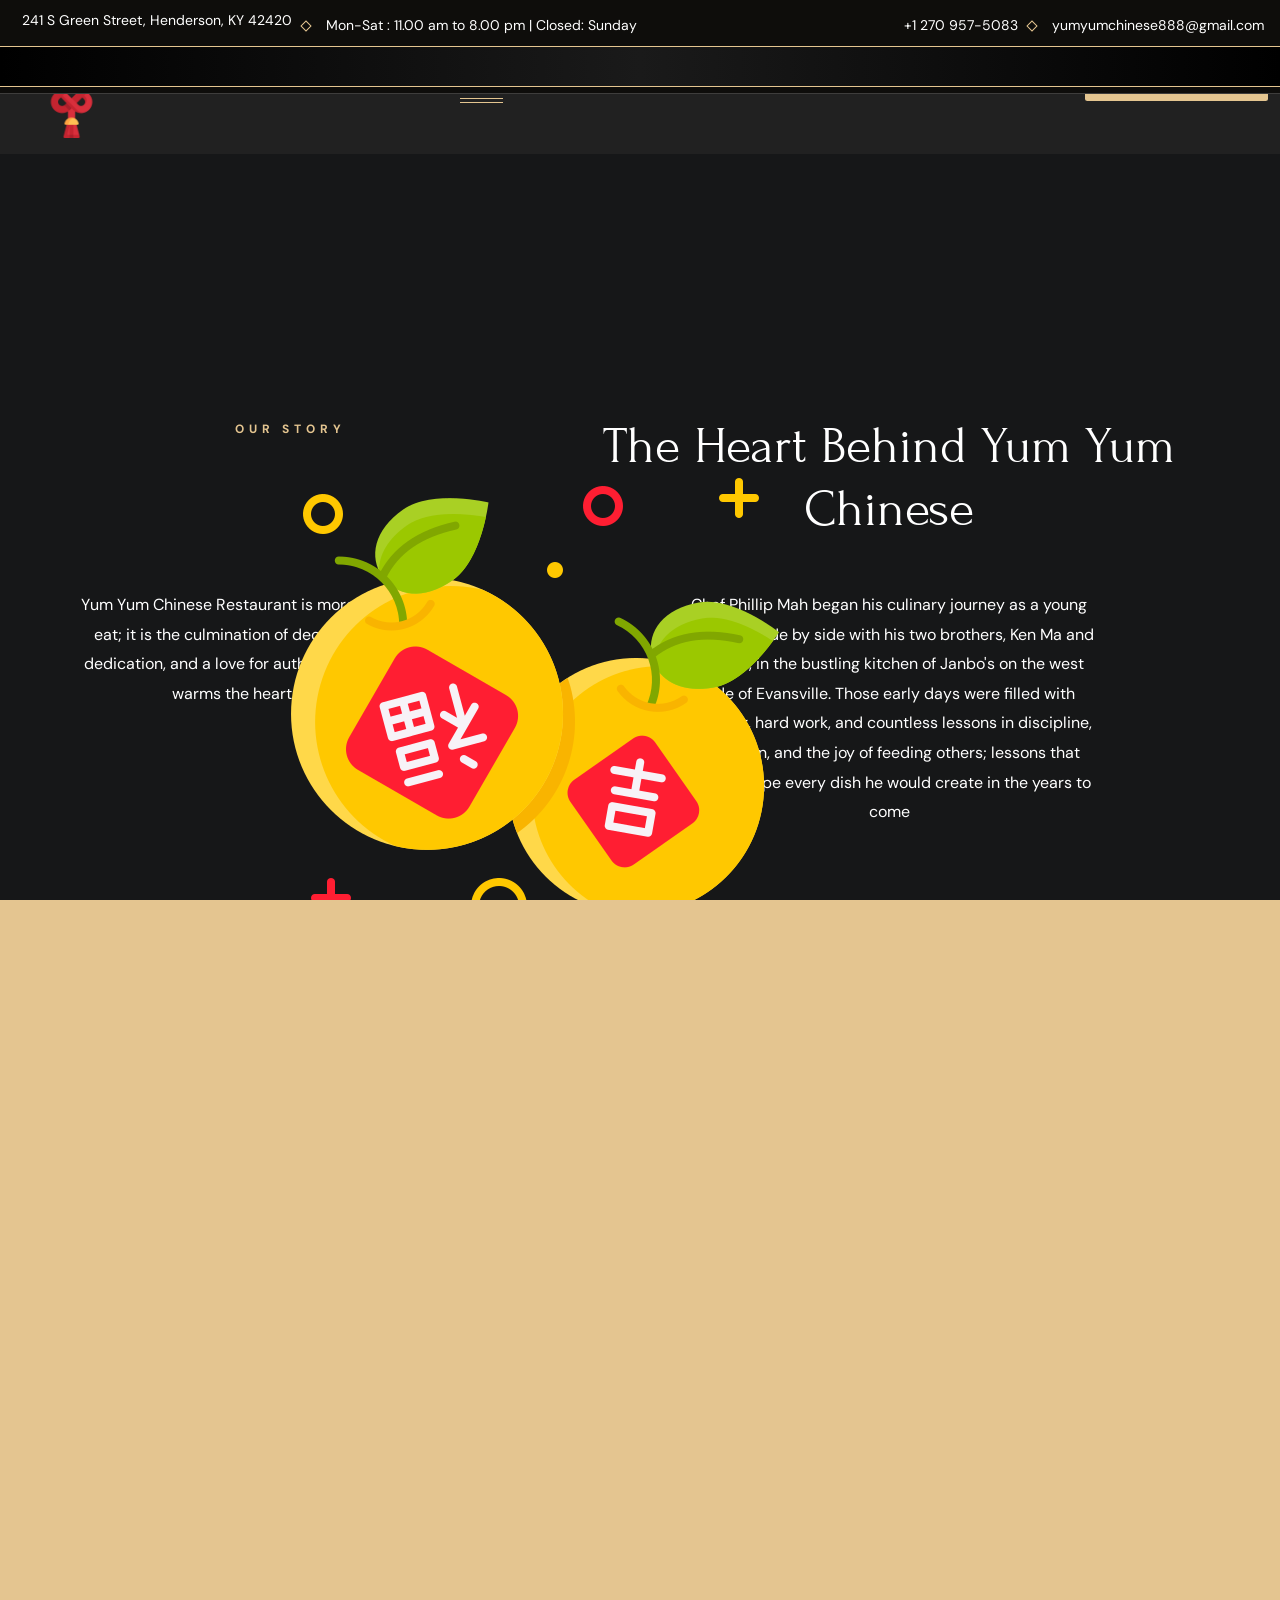
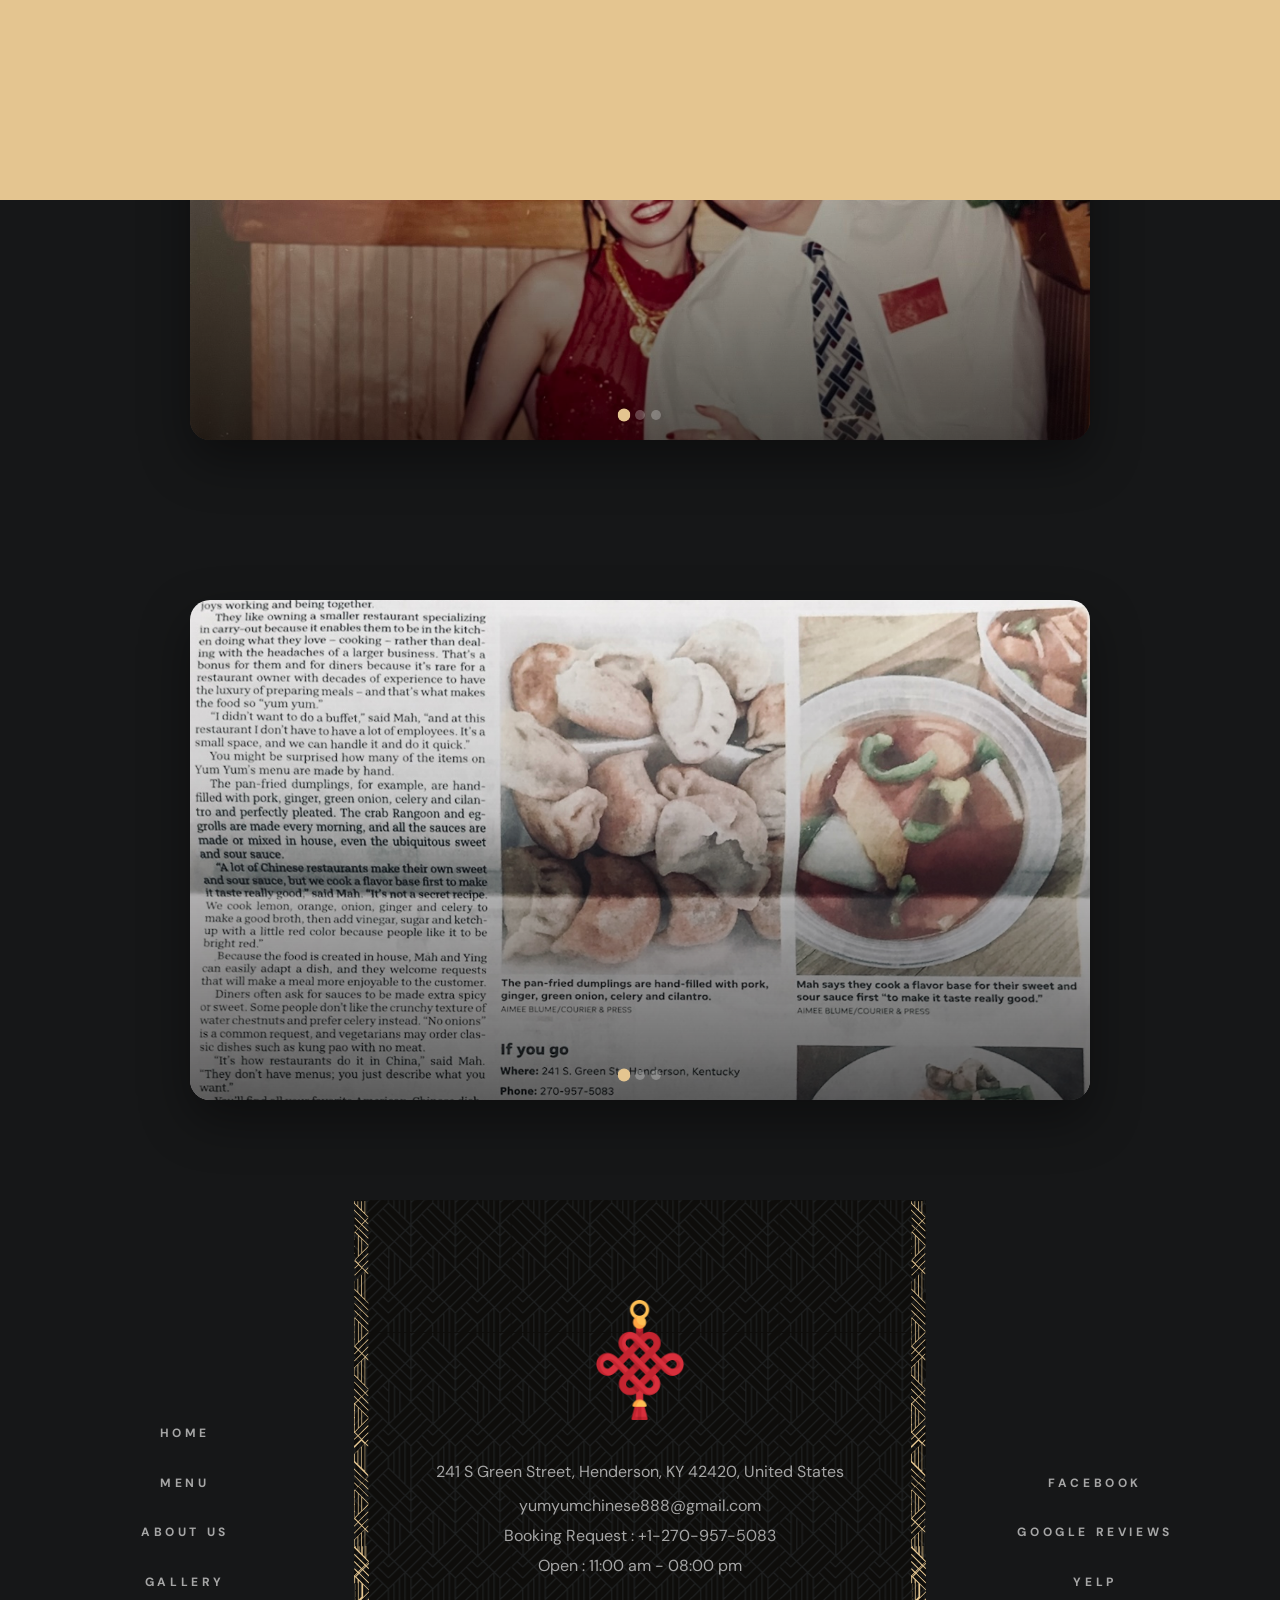
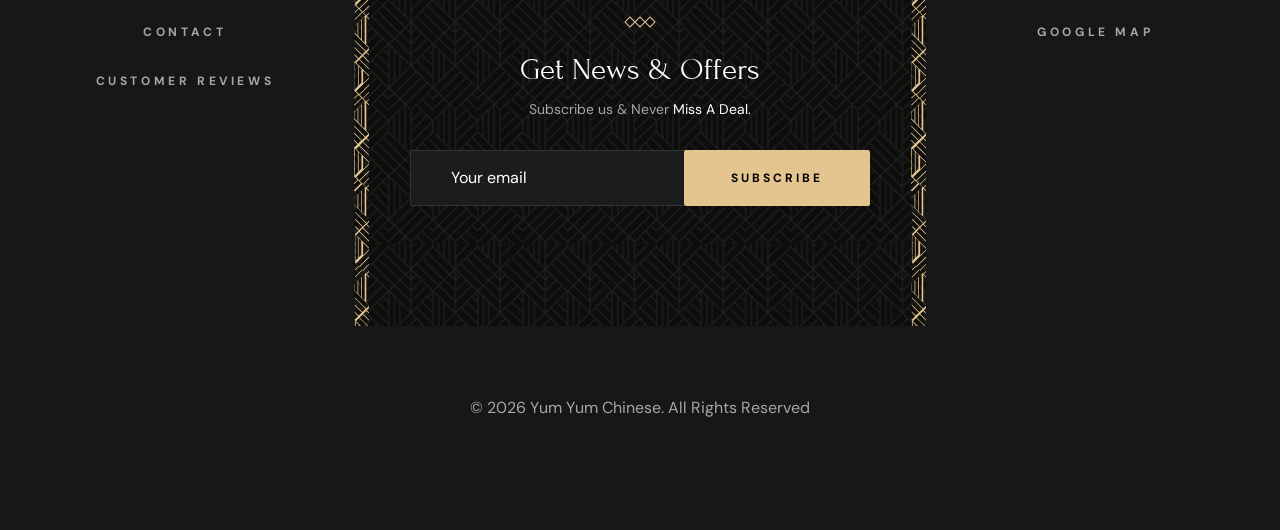
==== commit 9f1e2766: "changing orange size" ====
--- a/about.html
+++ b/about.html
@@ -114,7 +114,7 @@
   <header class="header" data-header>
     <div class="container">
 
-      <a href="#" class="logo">
+      <a href="index.html" class="logo">
         <img src="./assets/images/chinese-knot.png" width="160" height="50" alt="Yum Yum Chinese - Home">
       </a>
 
--- a/assets/css/style.css
+++ b/assets/css/style.css
@@ -323,11 +323,11 @@
 }
 
 .section-subtitle::after {
-  content: url('../images/categories-bg.jpg');
+  content: url('../images/orange.png');
   display: block;
-  width: 100px;
-  margin-inline: auto;
-  margin-block-start: 5px;
+  width: 30px;
+  height: 30px;
+  margin: 5px auto 0;
 }
 
 .btn {
@@ -918,9 +918,9 @@
   transform: translateX(-50%);
   width: 140px;
   height: 100%;
-  background-image: url('../images/img-pattern.svg');
+  background-image: url('../images/orange.png');
   background-position: center;
-  background-size: cover;
+  background-size: 30px;
   background-repeat: repeat;
   transition: var(--transition-2);
   transition-delay: 0;
@@ -941,7 +941,9 @@
 
 .section.service {
   position: relative;
-  background: url('./assets/images/categories-bg.jpg') no-repeat center center;
+  background-color: var(--eerie-black-2);
+  background: url('./assets/images/orange.png') no-repeat center center;
+  background-size: 30px;
   padding: 80px 0;
   overflow: hidden;
   border-radius: 24px;
@@ -2269,7 +2271,7 @@
    * Menu
    */
 
-.menu-grid {
+/* .menu-grid {
   display: grid;
   grid-template-columns: repeat(auto-fit, minmax(220px, 1fr));
   gap: 30px;
@@ -2307,7 +2309,7 @@
   font-size: 14px;
   margin-bottom: 6px;
   opacity: 0.85;
-}
+} */
 
 .menu-num {
   min-width: 40px; /* keeps all numbers aligned */
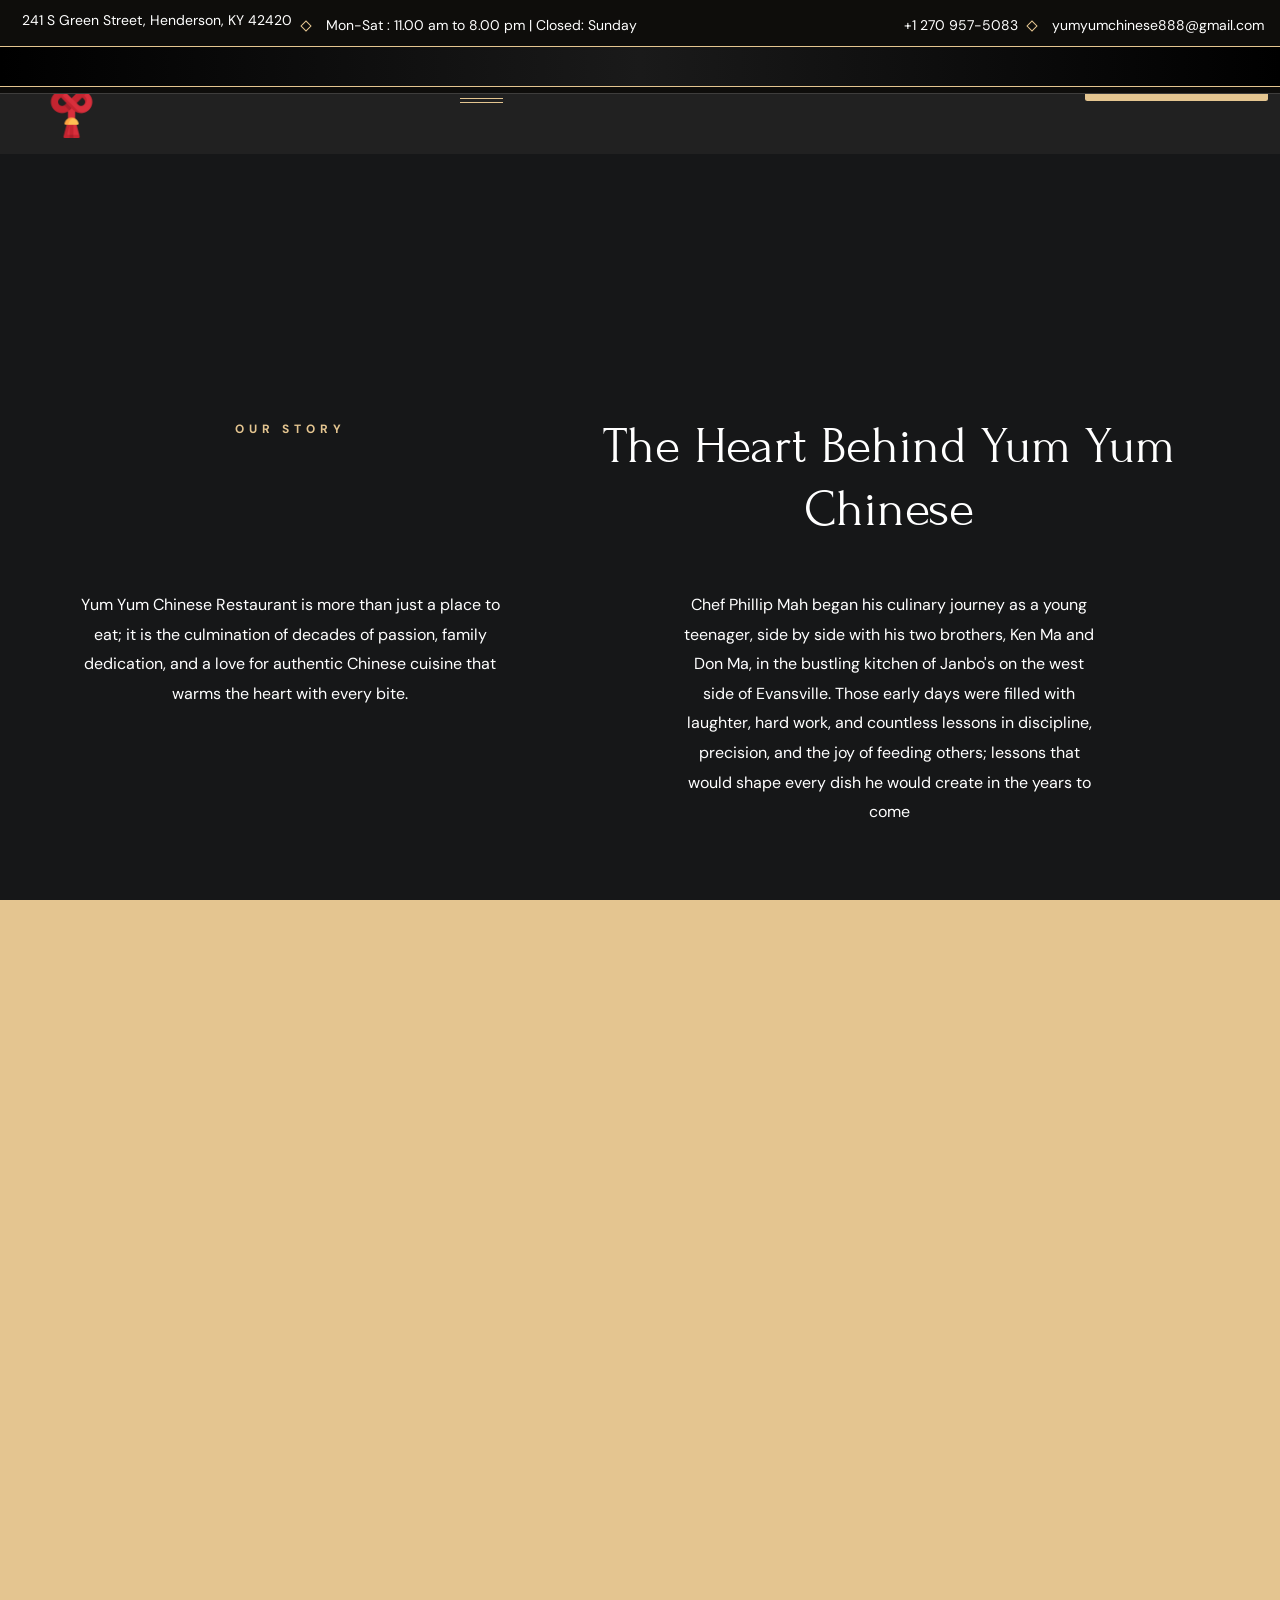
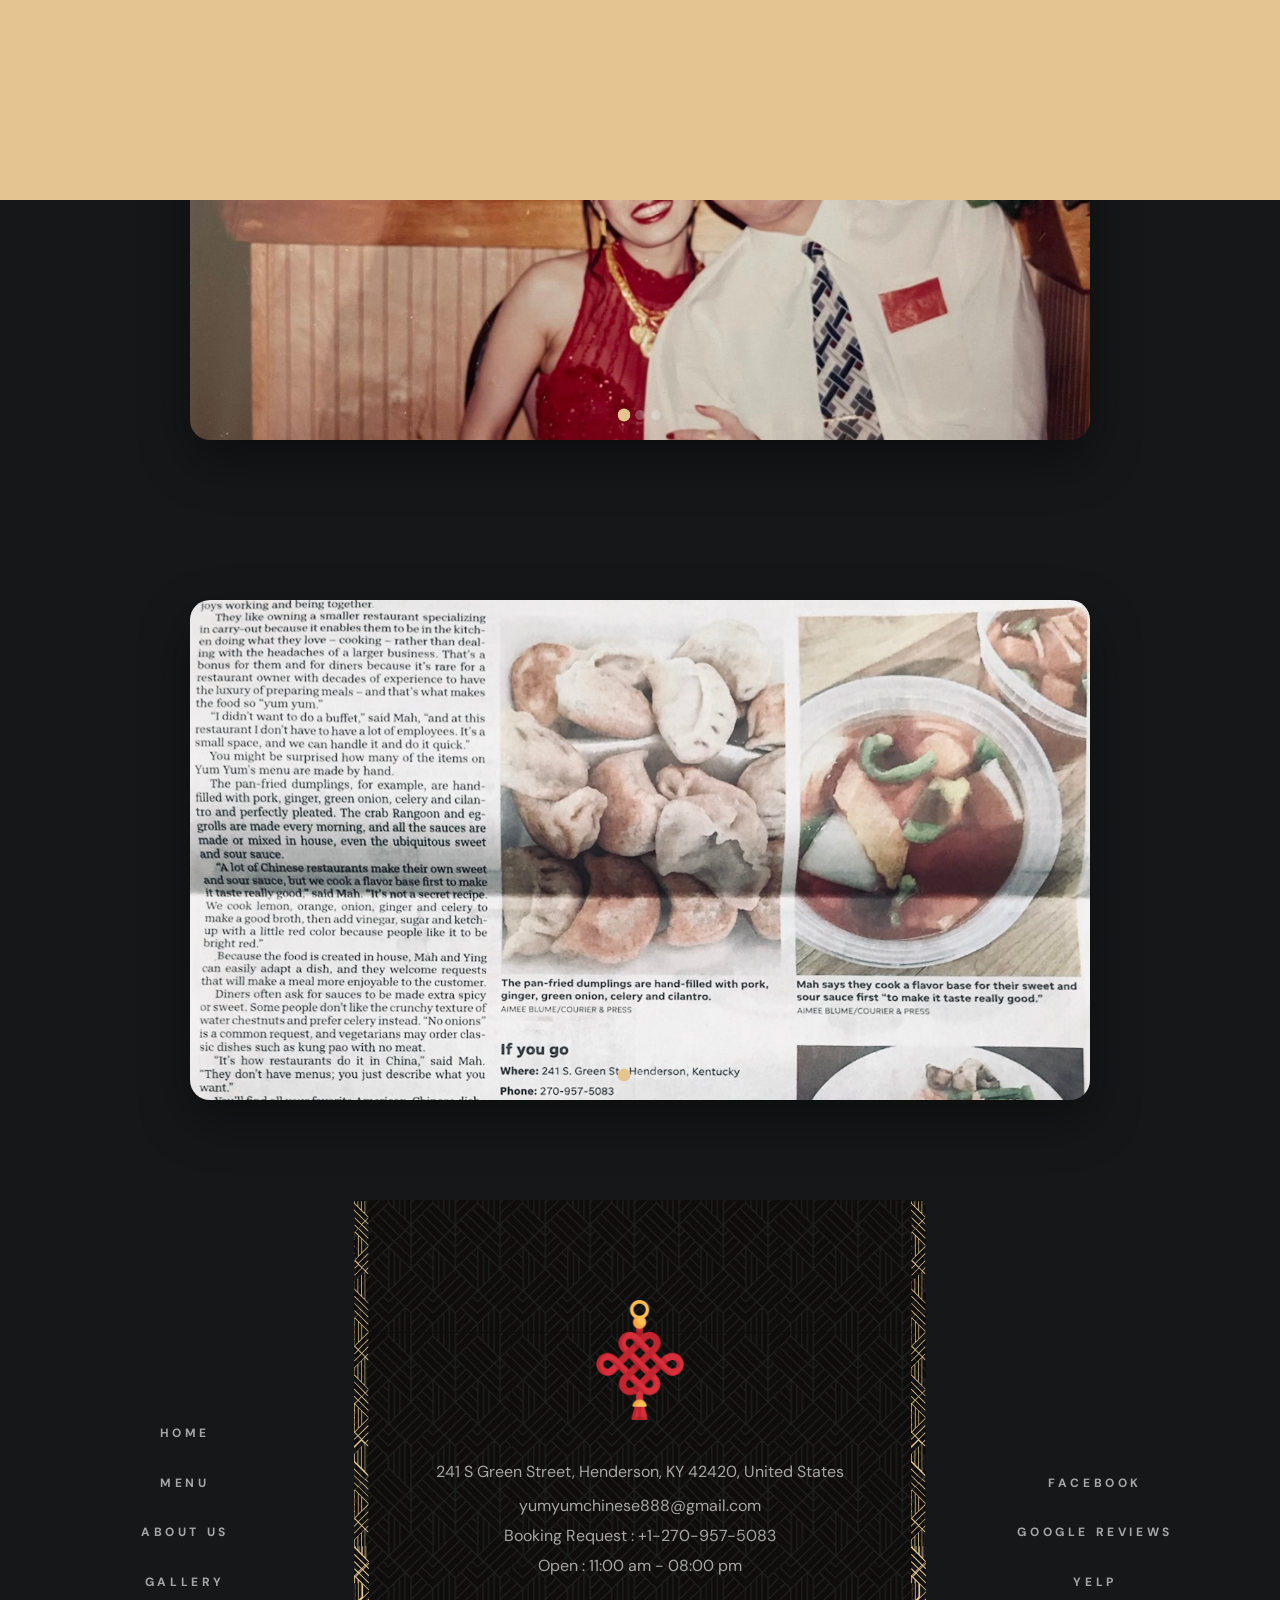
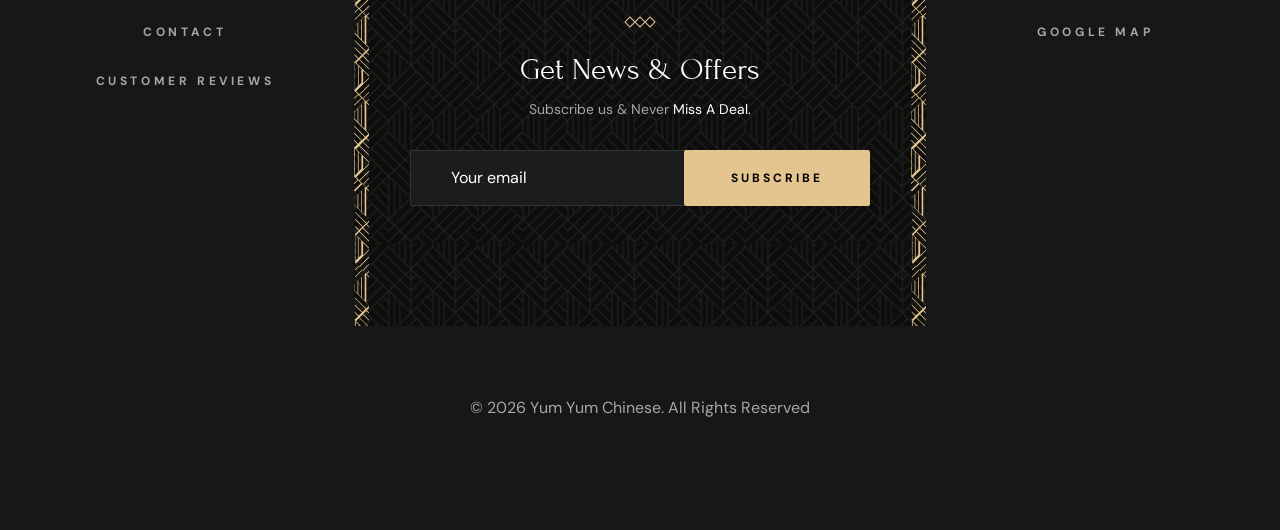
==== commit 7ab7e73c: "fixing the indicators on the about us gallery" ====
--- a/about.html
+++ b/about.html
@@ -258,11 +258,11 @@
     </div>
 
     <div>
-      <div id="carouselExampleIndicators" class="carousel slide" data-ride="carousel">
+      <div id="carouselStory" class="carousel slide" data-ride="carousel">
         <ol class="carousel-indicators">
-          <li data-target="#carouselExampleIndicators" data-slide-to="0" class="active"></li>
-          <li data-target="#carouselExampleIndicators" data-slide-to="1"></li>
-          <li data-target="#carouselExampleIndicators" data-slide-to="2"></li>
+          <li data-target="#carouselStory" data-slide-to="0" class="active"></li>
+          <li data-target="#carouselStory" data-slide-to="1"></li>
+          <li data-target="#carouselStory" data-slide-to="2"></li>
         </ol>
         <div class="carousel-inner">
           <div class="carousel-item active">
@@ -286,7 +286,7 @@
           </div>
 
           <div class="carousel-item">
-            <img class="d-block w-100" src="./assets/images/family-ky.jpeg" alt="family-in-ky">
+            <img class="d-block w-100" src="./assets/images/slide-4.jpg" alt="family-in-ky">
           </div>
 
           <div class="carousel-item">
@@ -334,11 +334,11 @@
           </div>
 
         </div>
-        <a class="carousel-control-prev" href="#carouselExampleIndicators" role="button" data-slide="prev">
+        <a class="carousel-control-prev" href="#carouselStory" role="button" data-slide="prev">
           <span class="carousel-control-prev-icon" aria-hidden="true"></span>
           <span class="sr-only">Previous</span>
         </a>
-        <a class="carousel-control-next" href="#carouselExampleIndicators" role="button" data-slide="next">
+        <a class="carousel-control-next" href="#carouselStory" role="button" data-slide="next">
           <span class="carousel-control-next-icon" aria-hidden="true"></span>
           <span class="sr-only">Next</span>
         </a>
@@ -347,11 +347,11 @@
   </section>
 
   <div>
-      <div id="carouselExampleIndicators" class="carousel slide" data-ride="carousel">
+      <div id="carouselPapers" class="carousel slide" data-ride="carousel">
         <ol class="carousel-indicators">
-          <li data-target="#carouselExampleIndicators" data-slide-to="0" class="active"></li>
-          <li data-target="#carouselExampleIndicators" data-slide-to="1"></li>
-          <li data-target="#carouselExampleIndicators" data-slide-to="2"></li>
+          <li data-target="#carouselPapers" data-slide-to="0" class="active"></li>
+          <li data-target="#carouselPapers" data-slide-to="1"></li>
+          <li data-target="#carouselPapers" data-slide-to="2"></li>
         </ol>
         <div class="carousel-inner">
           <div class="carousel-item active">
@@ -367,11 +367,11 @@
           </div>
 
         </div>
-        <a class="carousel-control-prev" href="#carouselExampleIndicators" role="button" data-slide="prev">
+        <a class="carousel-control-prev" href="#carouselPapers" role="button" data-slide="prev">
           <span class="carousel-control-prev-icon" aria-hidden="true"></span>
           <span class="sr-only">Previous</span>
         </a>
-        <a class="carousel-control-next" href="#carouselExampleIndicators" role="button" data-slide="next">
+        <a class="carousel-control-next" href="#carouselPapers" role="button" data-slide="next">
           <span class="carousel-control-next-icon" aria-hidden="true"></span>
           <span class="sr-only">Next</span>
         </a>
--- a/assets/css/style.css
+++ b/assets/css/style.css
@@ -323,7 +323,7 @@
 }
 
 .section-subtitle::after {
-  content: url('../images/orange.png');
+  /* content: url('../images/orange.png'); */
   display: block;
   width: 30px;
   height: 30px;
@@ -918,10 +918,10 @@
   transform: translateX(-50%);
   width: 140px;
   height: 100%;
-  background-image: url('../images/orange.png');
+  /* background-image: url('../images/orange.png'); */
   background-position: center;
   background-size: 30px;
-  background-repeat: repeat;
+  background-repeat: no-repeat;
   transition: var(--transition-2);
   transition-delay: 0;
   z-index: -1;
@@ -942,7 +942,7 @@
 .section.service {
   position: relative;
   background-color: var(--eerie-black-2);
-  background: url('./assets/images/orange.png') no-repeat center center;
+  /* background: url('./assets/images/orange.png') no-repeat center center; */
   background-size: 30px;
   padding: 80px 0;
   overflow: hidden;
@@ -2644,18 +2644,16 @@
 /* Subtle zoom effect on active slide */
 .carousel-item.active img {
   transform: scale(1.05);
-  filter: brightness(1);
+  filter: none;
 }
 
 /* Dark gradient overlay for readability */
 .carousel::after {
   content: "";
-  position: absolute;
-  inset: 0;
   background: linear-gradient(
     to top,
-    rgba(0,0,0,0.6),
-    rgba(0,0,0,0.2),
+    rgba(0,0,0,0.3),
+    rgba(0,0,0,0.1),
     transparent
   );
   pointer-events: none;
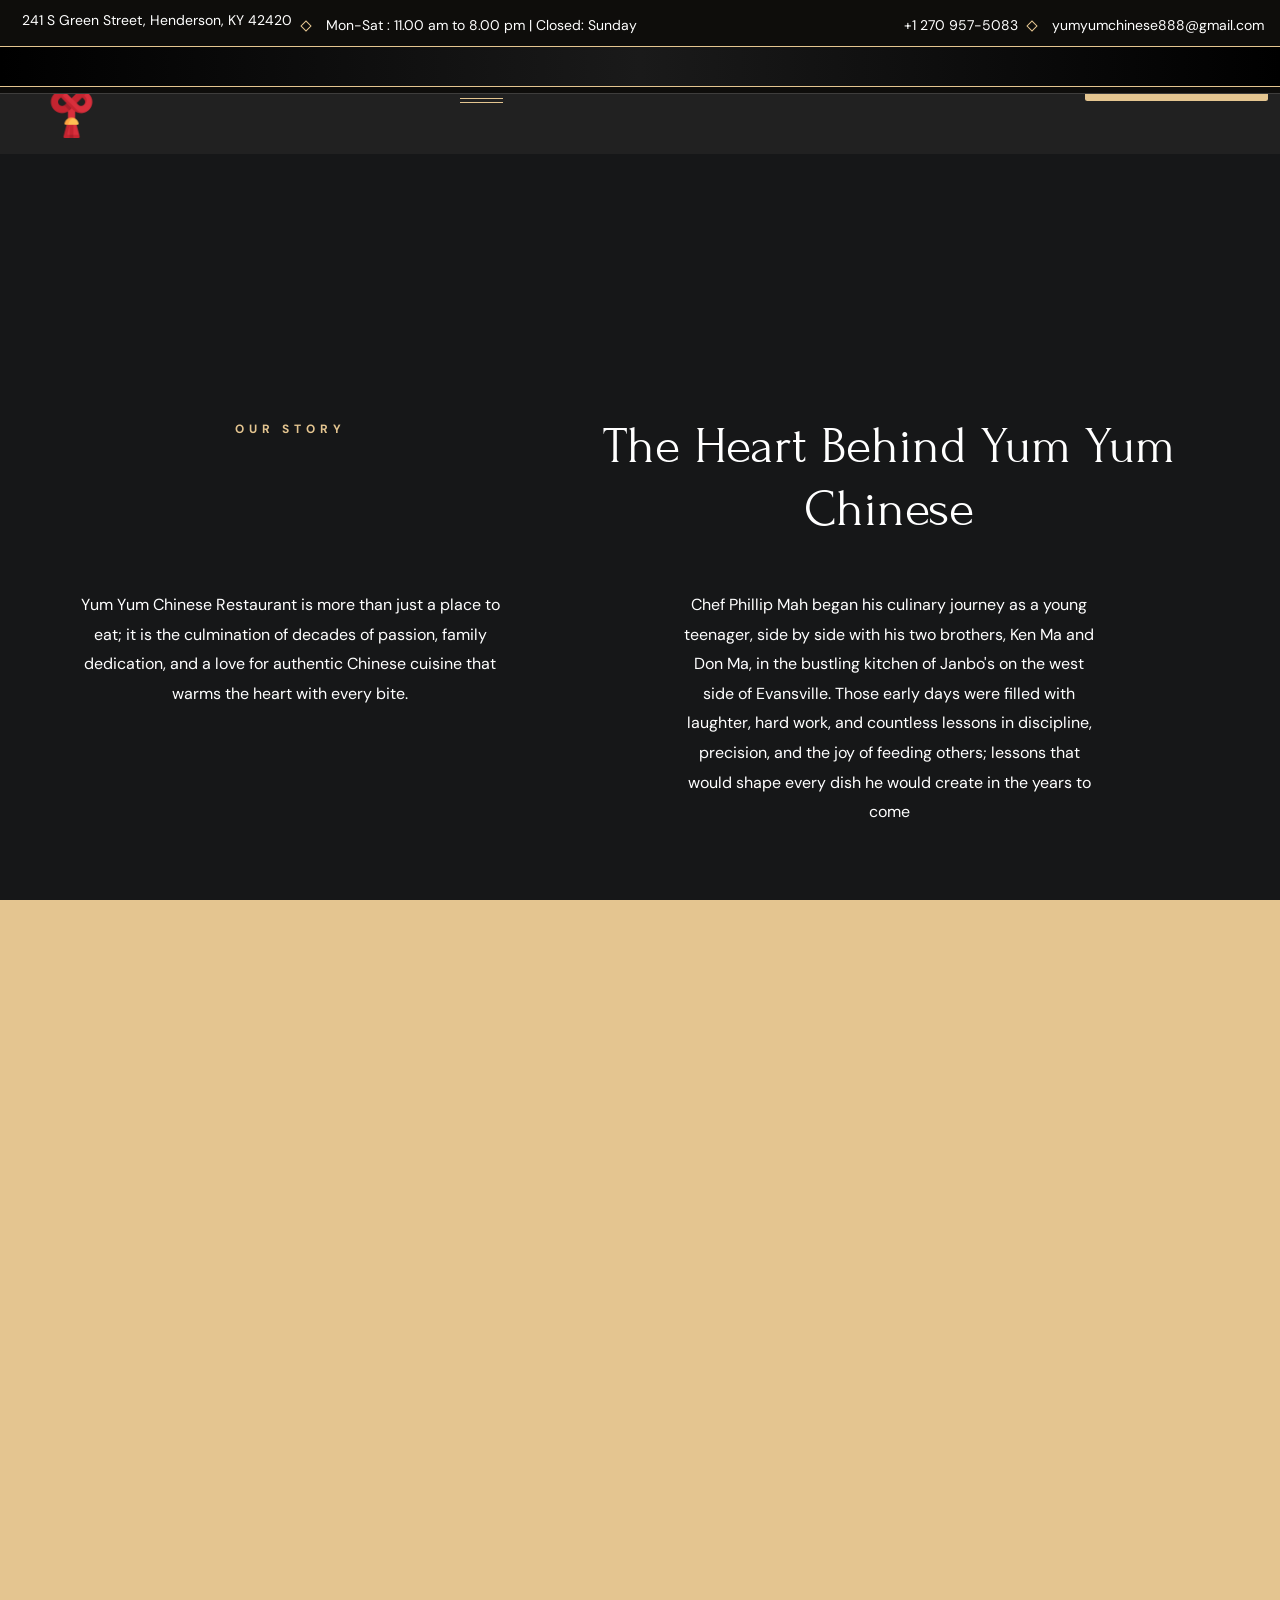
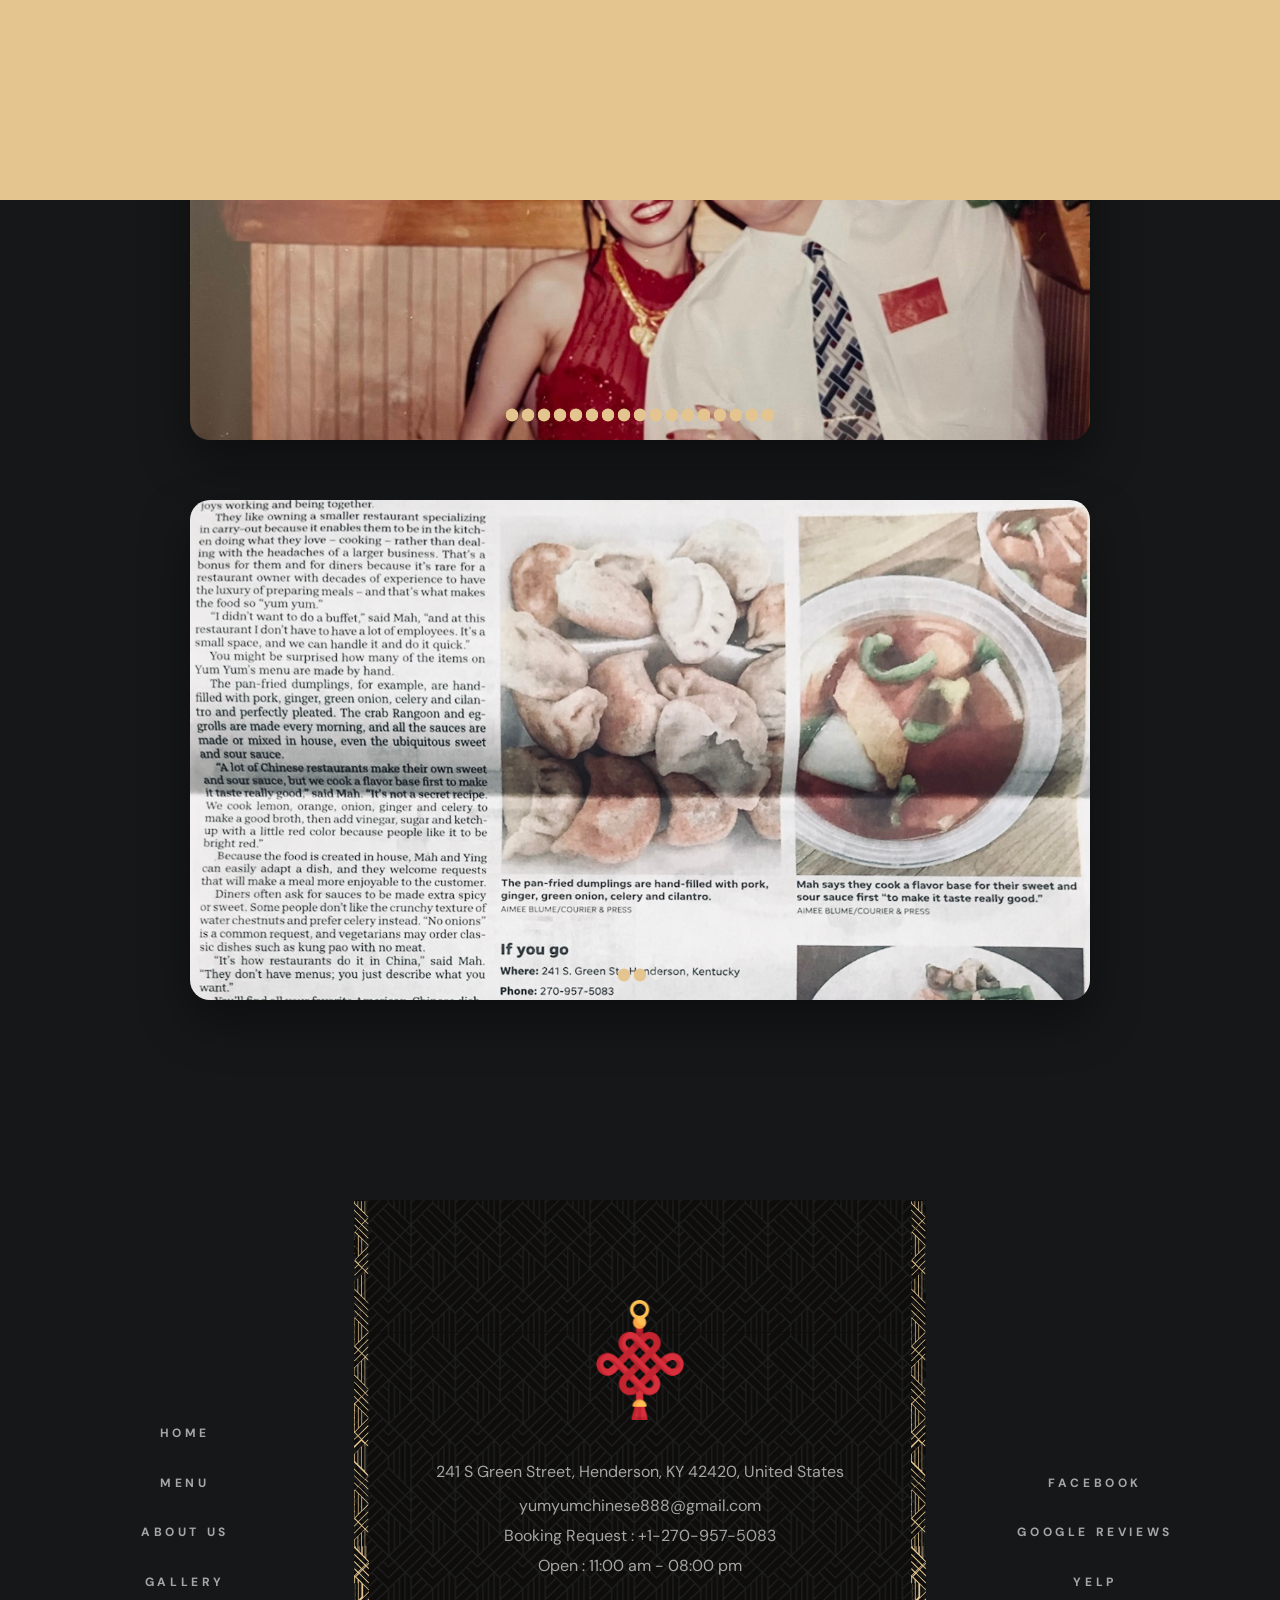
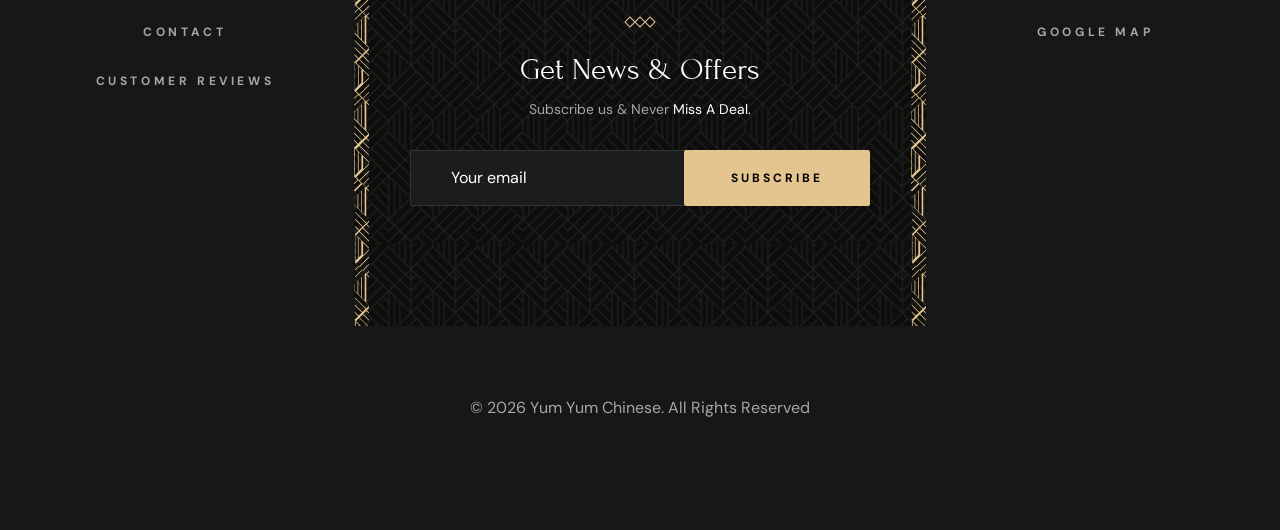
==== commit cd1499f4: "fixing indicators for carousel" ====
--- a/about.html
+++ b/about.html
@@ -261,9 +261,24 @@
       <div id="carouselStory" class="carousel slide" data-ride="carousel">
         <ol class="carousel-indicators">
           <li data-target="#carouselStory" data-slide-to="0" class="active"></li>
-          <li data-target="#carouselStory" data-slide-to="1"></li>
-          <li data-target="#carouselStory" data-slide-to="2"></li>
+          <li data-target="#carouselStory" data-slide-to="1" class="active"></li>
+          <li data-target="#carouselStory" data-slide-to="2" class="active"></li>
+          <li data-target="#carouselStory" data-slide-to="3" class="active"></li>
+          <li data-target="#carouselStory" data-slide-to="4" class="active"></li>
+          <li data-target="#carouselStory" data-slide-to="5" class="active"></li>
+          <li data-target="#carouselStory" data-slide-to="6" class="active"></li>
+          <li data-target="#carouselStory" data-slide-to="7" class="active"></li>
+          <li data-target="#carouselStory" data-slide-to="8" class="active"></li>
+          <li data-target="#carouselStory" data-slide-to="9" class="active"></li>
+          <li data-target="#carouselStory" data-slide-to="10" class="active"></li>
+          <li data-target="#carouselStory" data-slide-to="11" class="active"></li>
+          <li data-target="#carouselStory" data-slide-to="12" class="active"></li>
+          <li data-target="#carouselStory" data-slide-to="13" class="active"></li>
+          <li data-target="#carouselStory" data-slide-to="14" class="active"></li>
+          <li data-target="#carouselStory" data-slide-to="15" class="active"></li>
+          <li data-target="#carouselStory" data-slide-to="16" class="active"></li>
         </ol>
+        
         <div class="carousel-inner">
           <div class="carousel-item active">
             <img class="d-block w-100" src="./assets/images/slide-1.jpg" alt="marriage">
@@ -344,14 +359,13 @@
         </a>
       </div>
     </div>
-  </section>
 
   <div>
       <div id="carouselPapers" class="carousel slide" data-ride="carousel">
         <ol class="carousel-indicators">
-          <li data-target="#carouselPapers" data-slide-to="0" class="active"></li>
-          <li data-target="#carouselPapers" data-slide-to="1"></li>
-          <li data-target="#carouselPapers" data-slide-to="2"></li>
+          <li data-target="#carouselPapers" data-slide-to="17" class="active"></li>
+          <li data-target="#carouselPapers" data-slide-to="18" class="active"></li>
+          <li data-target="#carouselPapers" data-slide-to="19"></li>
         </ol>
         <div class="carousel-inner">
           <div class="carousel-item active">
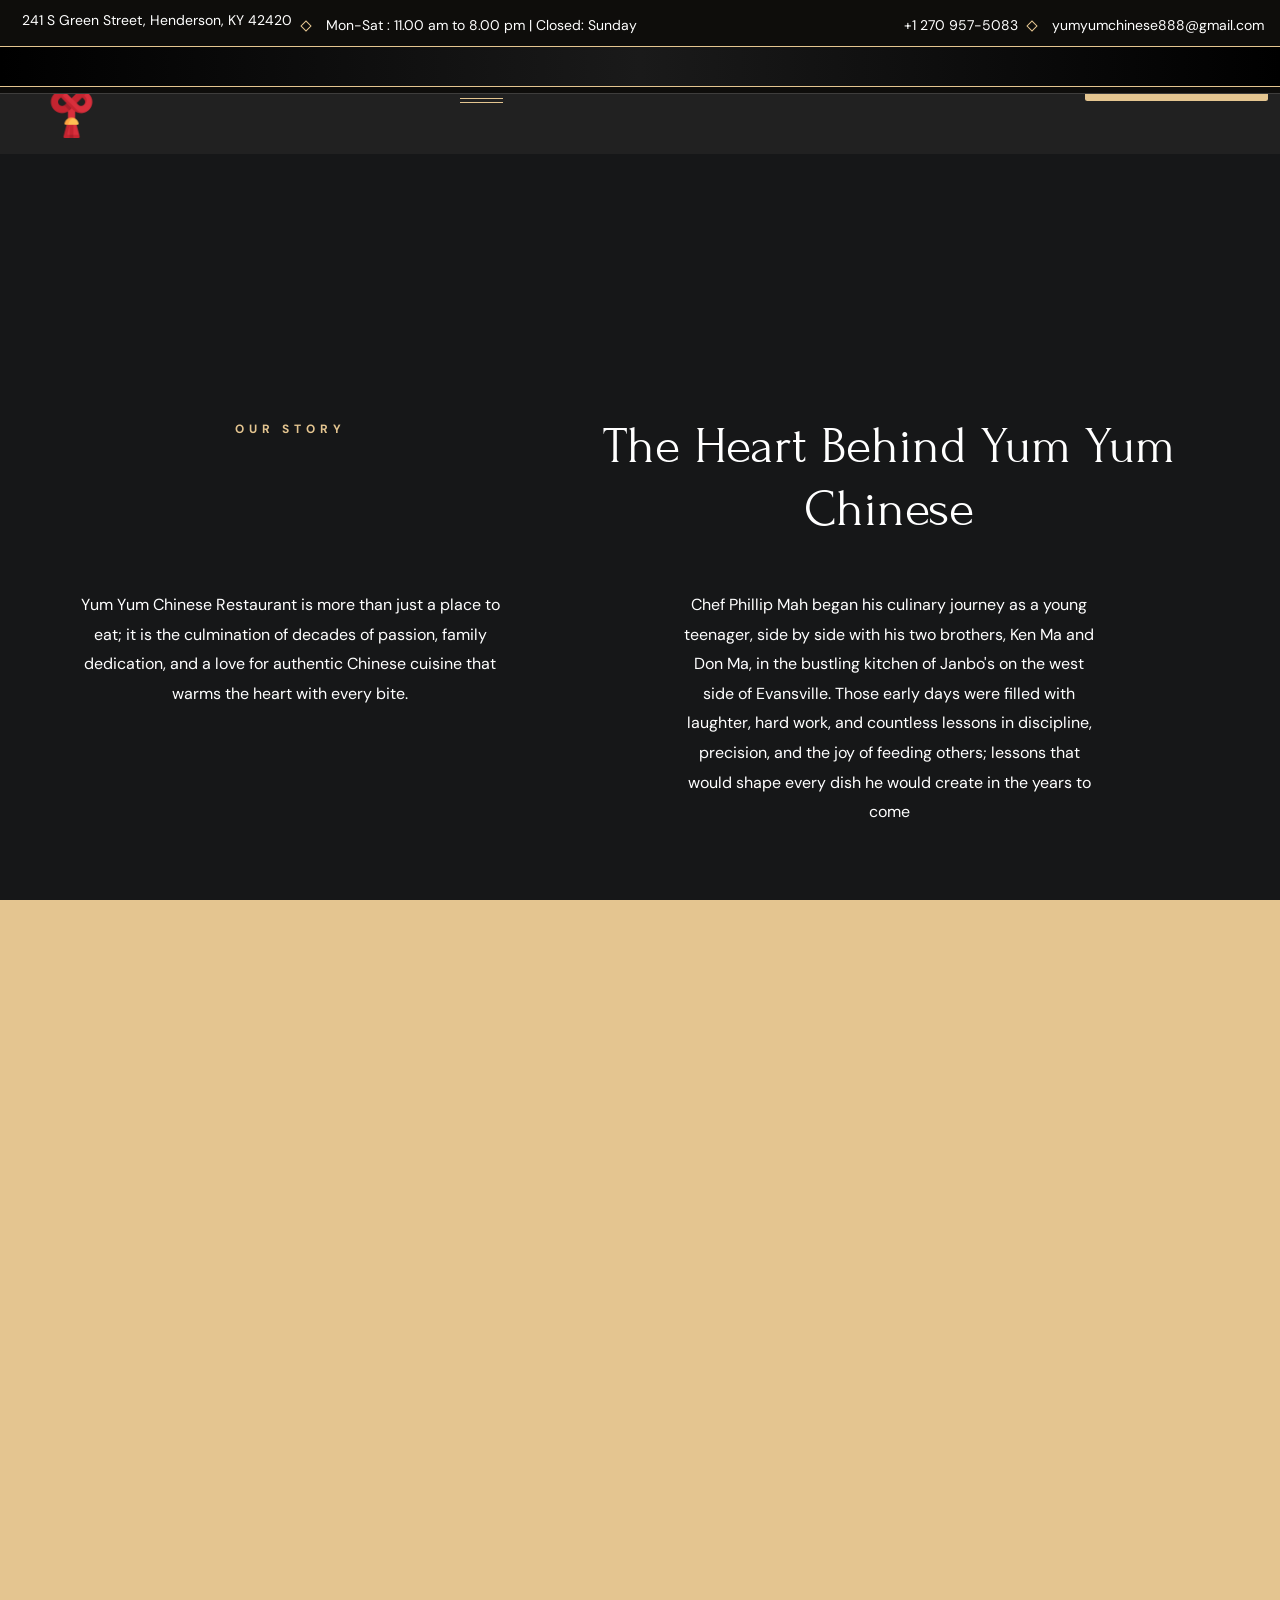
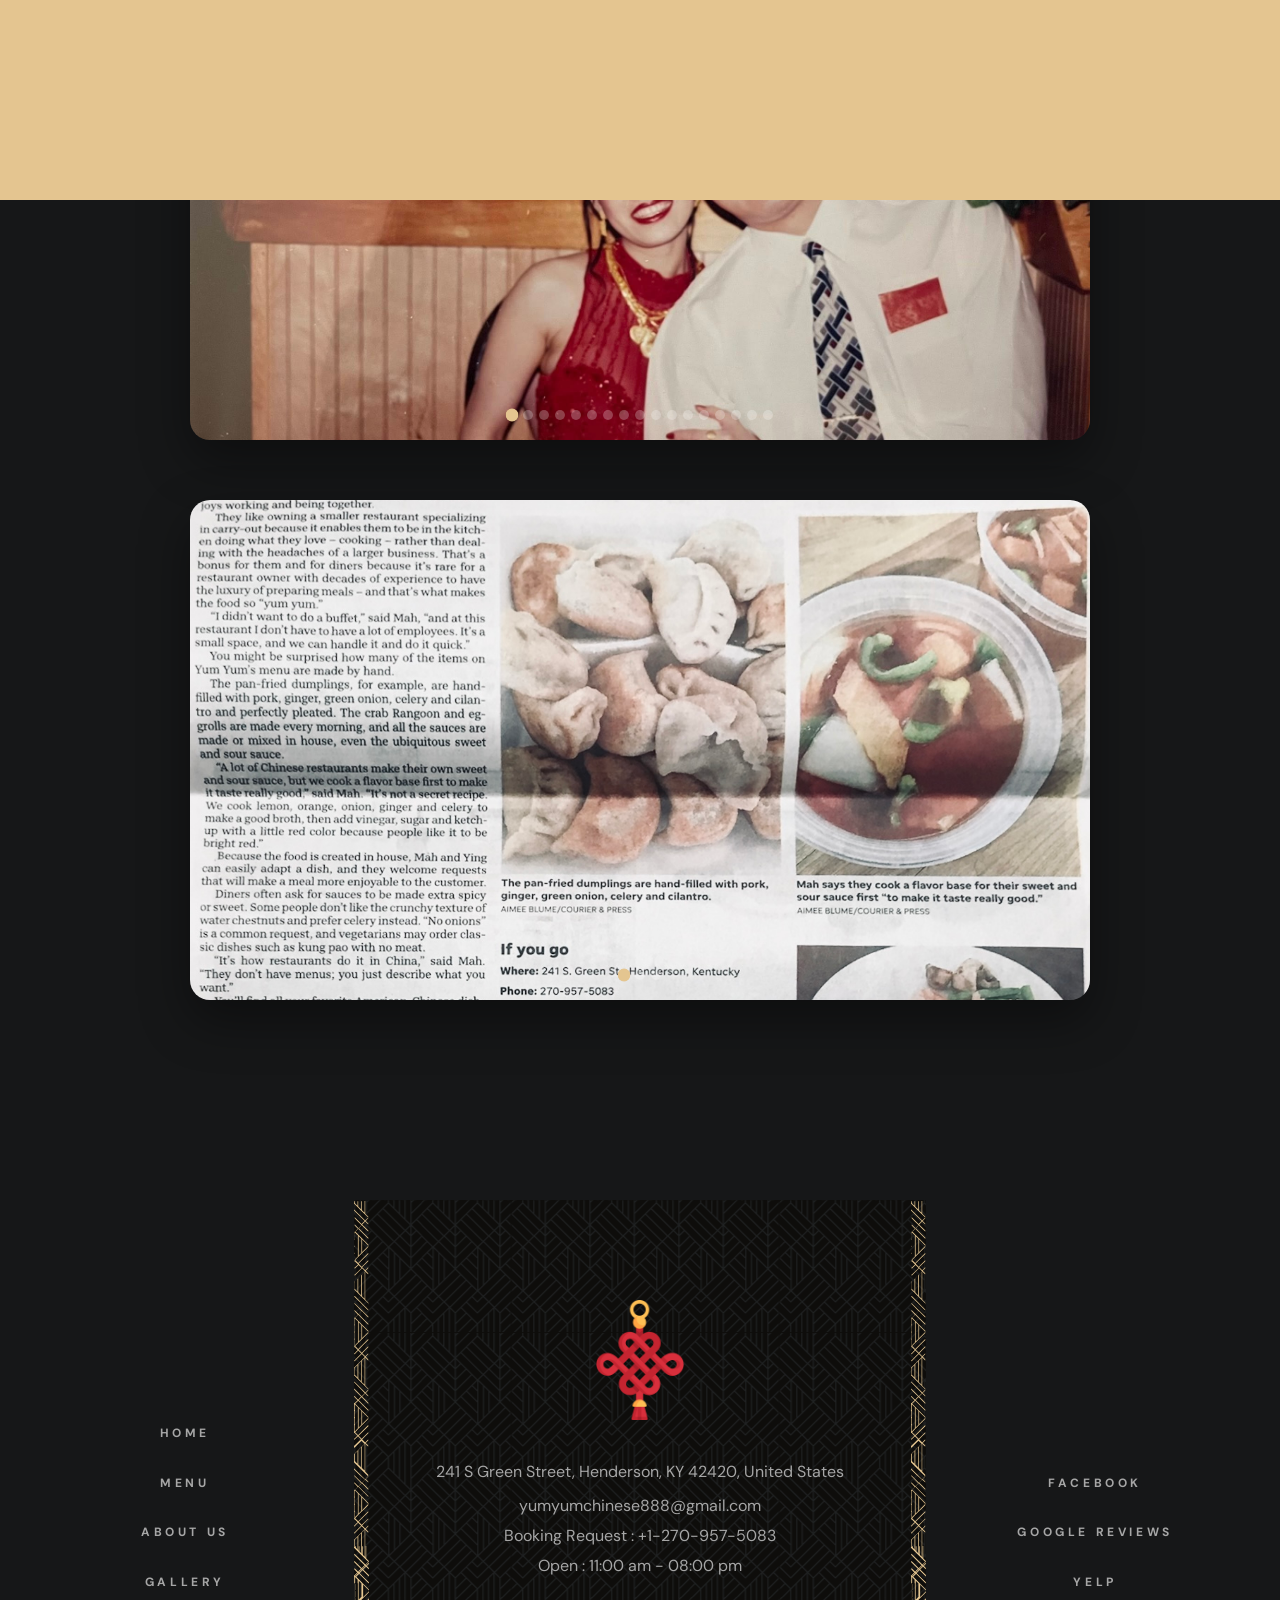
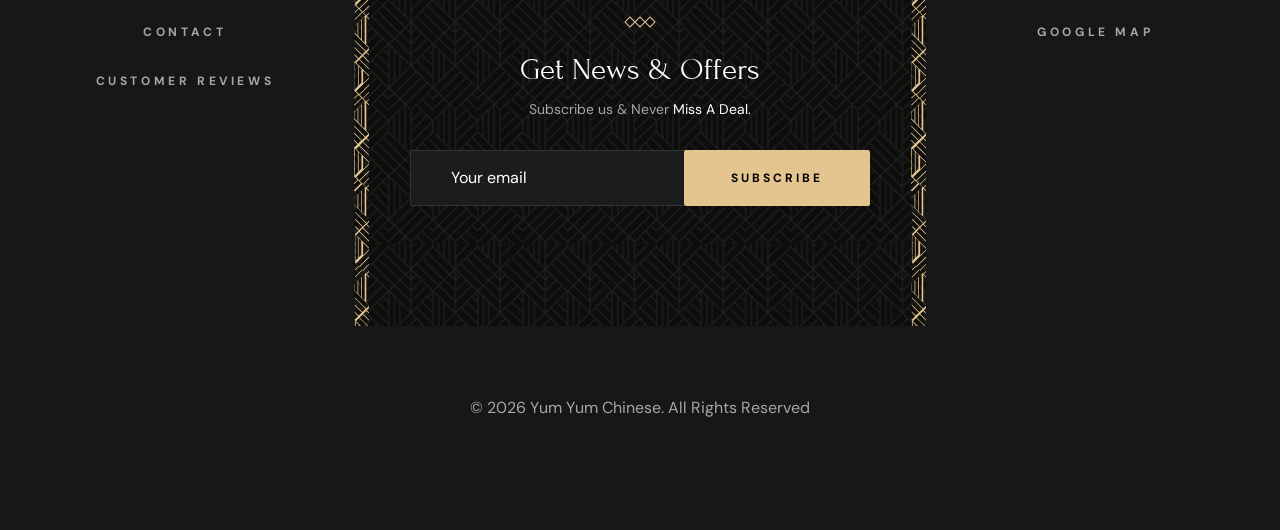
==== commit 859b9082: "fixing indicator issue" ====
--- a/about.html
+++ b/about.html
@@ -261,22 +261,22 @@
       <div id="carouselStory" class="carousel slide" data-ride="carousel">
         <ol class="carousel-indicators">
           <li data-target="#carouselStory" data-slide-to="0" class="active"></li>
-          <li data-target="#carouselStory" data-slide-to="1" class="active"></li>
-          <li data-target="#carouselStory" data-slide-to="2" class="active"></li>
-          <li data-target="#carouselStory" data-slide-to="3" class="active"></li>
-          <li data-target="#carouselStory" data-slide-to="4" class="active"></li>
-          <li data-target="#carouselStory" data-slide-to="5" class="active"></li>
-          <li data-target="#carouselStory" data-slide-to="6" class="active"></li>
-          <li data-target="#carouselStory" data-slide-to="7" class="active"></li>
-          <li data-target="#carouselStory" data-slide-to="8" class="active"></li>
-          <li data-target="#carouselStory" data-slide-to="9" class="active"></li>
-          <li data-target="#carouselStory" data-slide-to="10" class="active"></li>
-          <li data-target="#carouselStory" data-slide-to="11" class="active"></li>
-          <li data-target="#carouselStory" data-slide-to="12" class="active"></li>
-          <li data-target="#carouselStory" data-slide-to="13" class="active"></li>
-          <li data-target="#carouselStory" data-slide-to="14" class="active"></li>
-          <li data-target="#carouselStory" data-slide-to="15" class="active"></li>
-          <li data-target="#carouselStory" data-slide-to="16" class="active"></li>
+          <li data-target="#carouselStory" data-slide-to="1"></li>
+          <li data-target="#carouselStory" data-slide-to="2"></li>
+          <li data-target="#carouselStory" data-slide-to="3"></li>
+          <li data-target="#carouselStory" data-slide-to="4"></li>
+          <li data-target="#carouselStory" data-slide-to="5"></li>
+          <li data-target="#carouselStory" data-slide-to="6"></li>
+          <li data-target="#carouselStory" data-slide-to="7"></li>
+          <li data-target="#carouselStory" data-slide-to="8"></li>
+          <li data-target="#carouselStory" data-slide-to="9"></li>
+          <li data-target="#carouselStory" data-slide-to="10"></li>
+          <li data-target="#carouselStory" data-slide-to="11"></li>
+          <li data-target="#carouselStory" data-slide-to="12"></li>
+          <li data-target="#carouselStory" data-slide-to="13"></li>
+          <li data-target="#carouselStory" data-slide-to="14"></li>
+          <li data-target="#carouselStory" data-slide-to="15"></li>
+          <li data-target="#carouselStory" data-slide-to="16"></li>
         </ol>
         
         <div class="carousel-inner">
@@ -363,9 +363,9 @@
   <div>
       <div id="carouselPapers" class="carousel slide" data-ride="carousel">
         <ol class="carousel-indicators">
-          <li data-target="#carouselPapers" data-slide-to="17" class="active"></li>
-          <li data-target="#carouselPapers" data-slide-to="18" class="active"></li>
-          <li data-target="#carouselPapers" data-slide-to="19"></li>
+          <li data-target="#carouselPapers" data-slide-to="0" class="active"></li>
+          <li data-target="#carouselPapers" data-slide-to="1"></li>
+          <li data-target="#carouselPapers" data-slide-to="2"></li>
         </ol>
         <div class="carousel-inner">
           <div class="carousel-item active">
